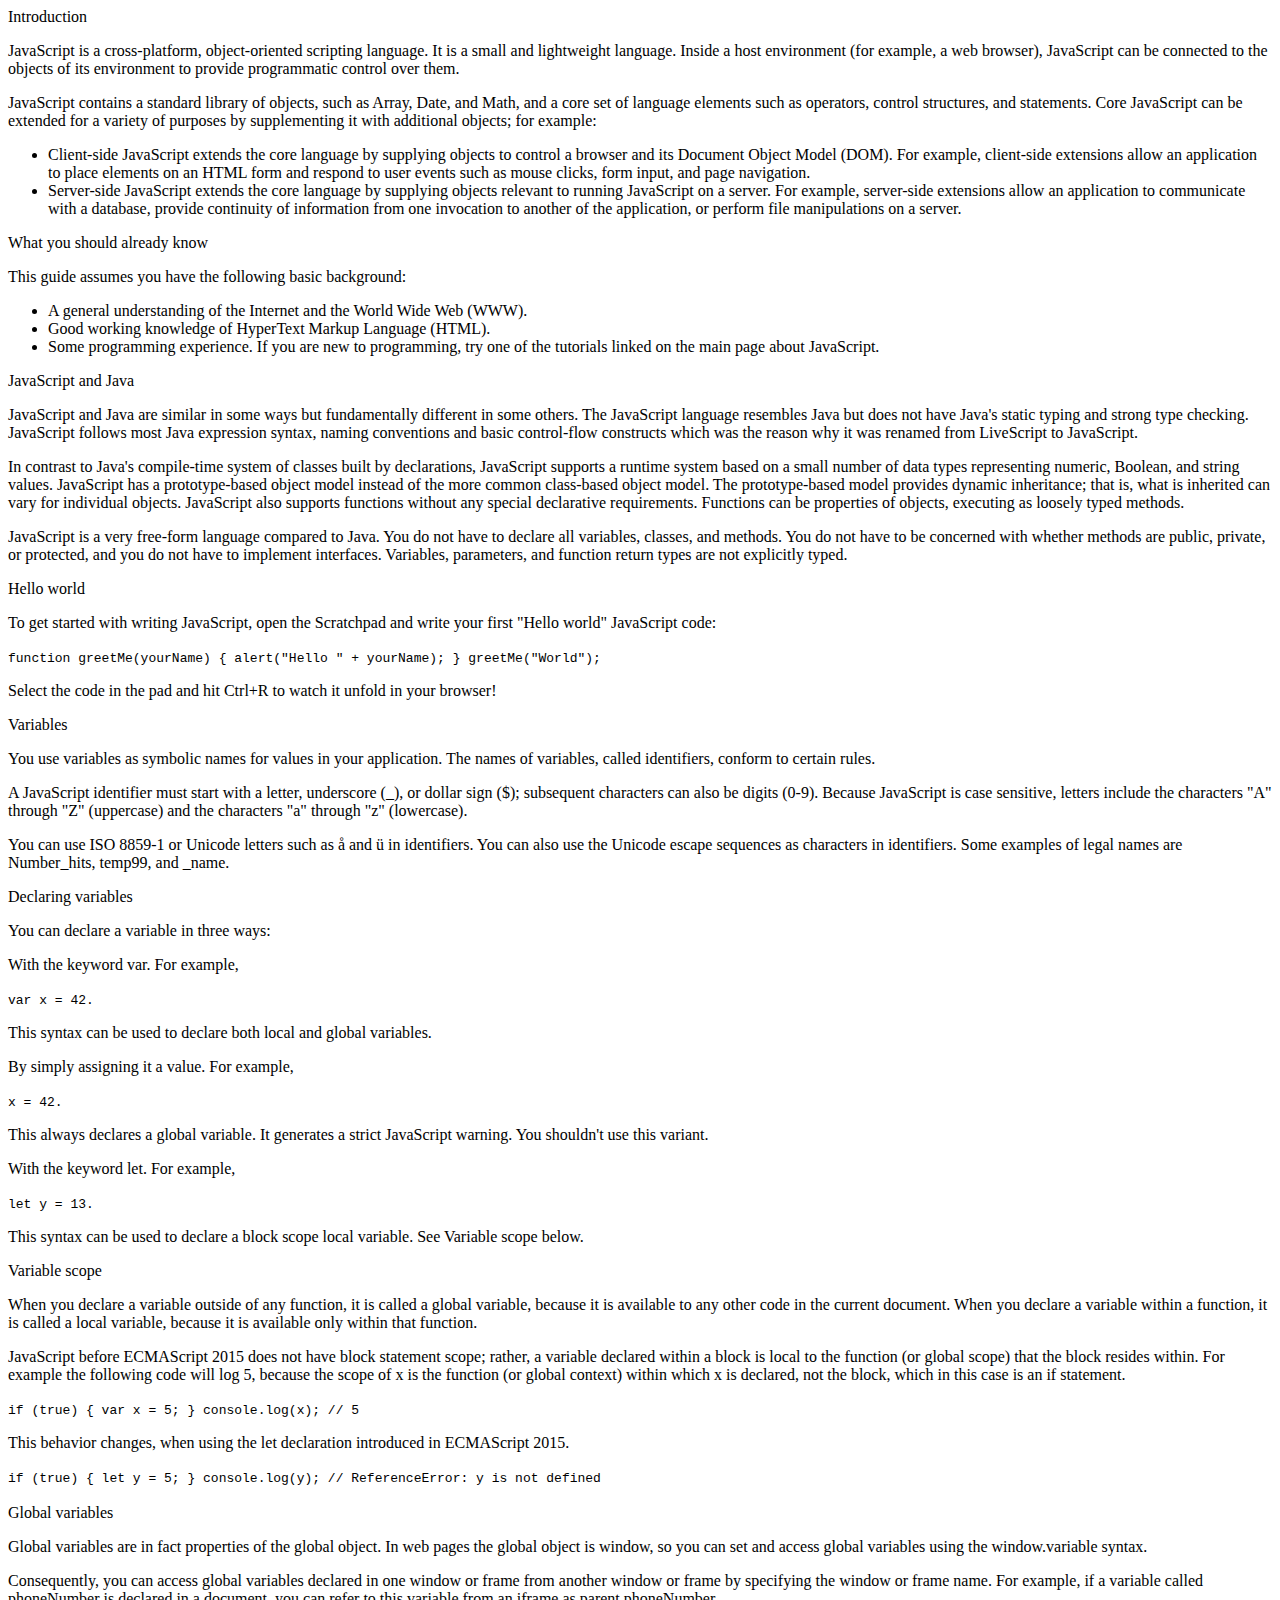
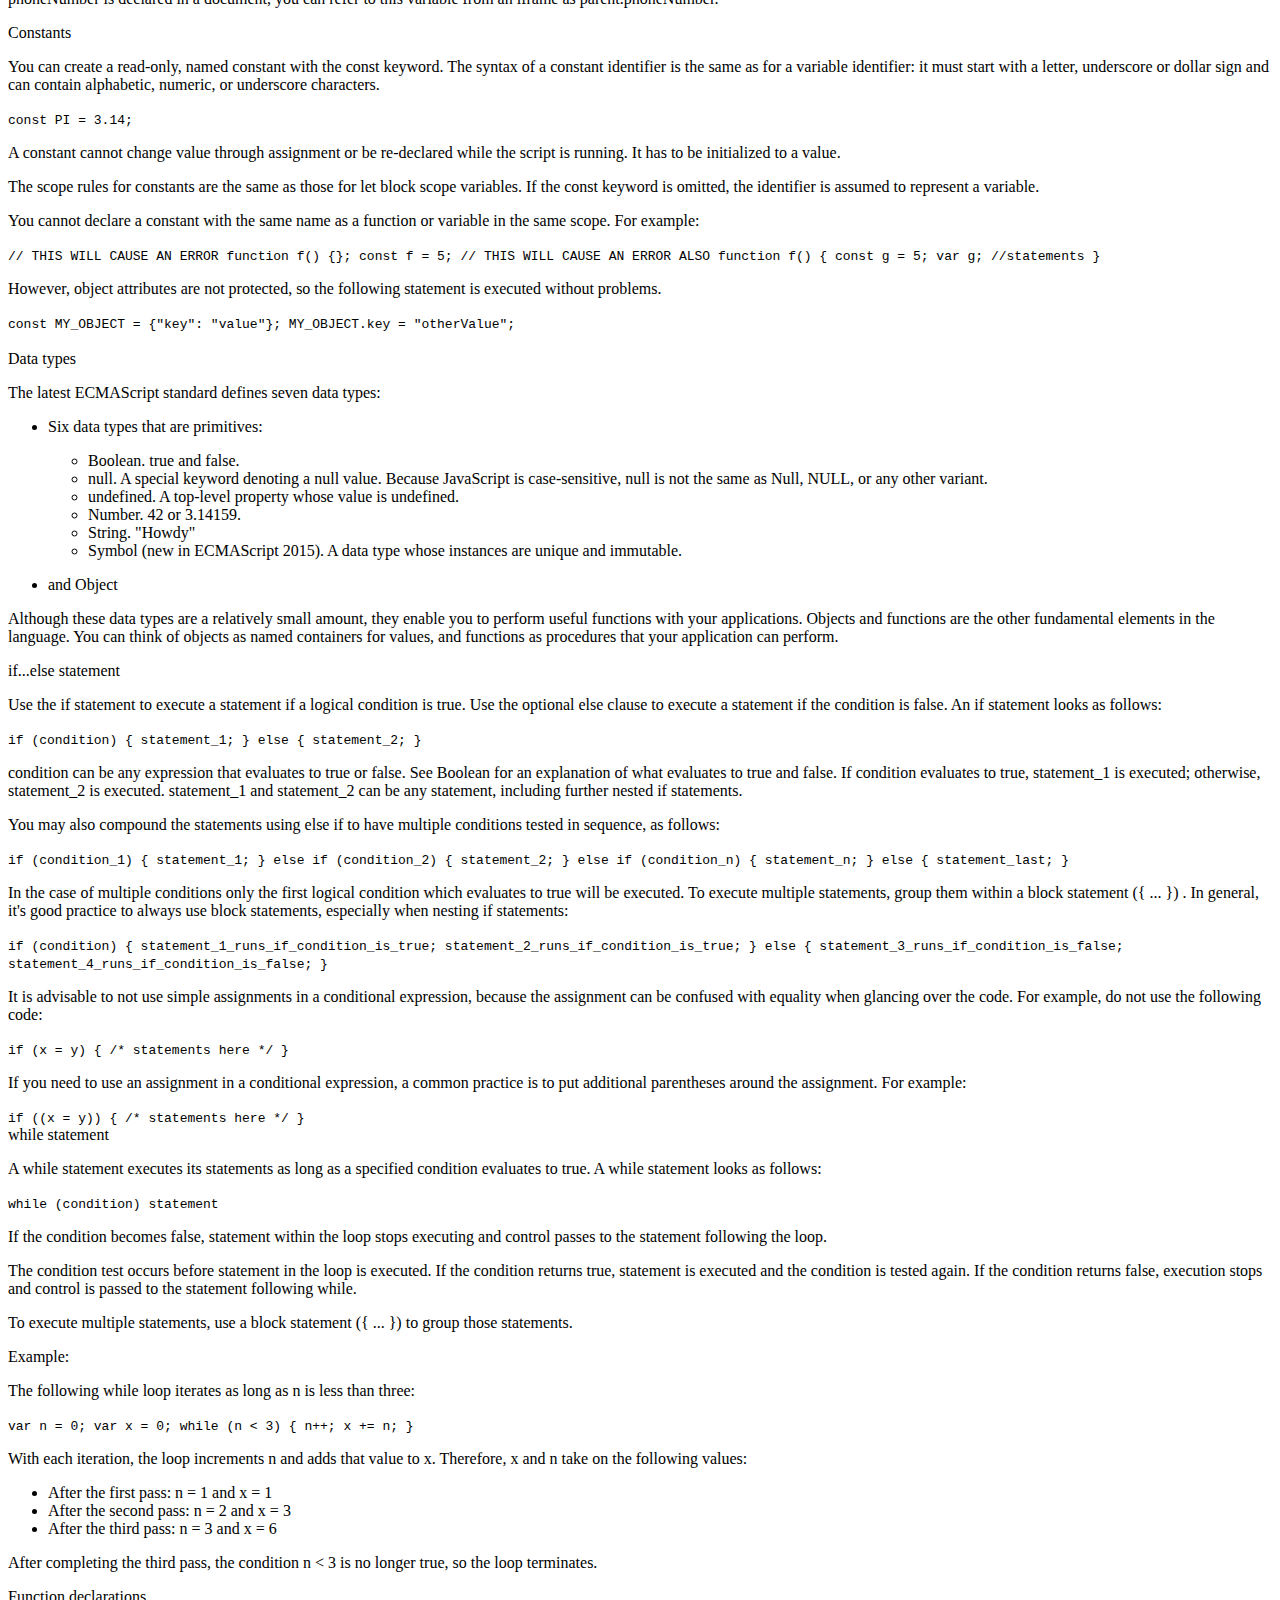
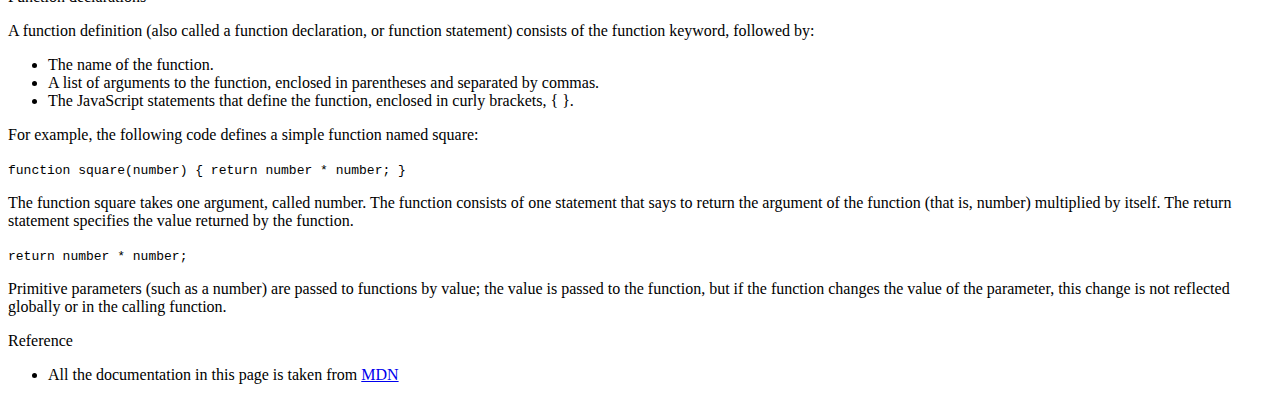
==== fcc-test-suite-template-master/index.html @ 1379ee5d "Added text to main element" ====
<!DOCTYPE html>
<html lang="en">

<head>
  <meta charset="UTF-8" />
  <title>Fork Me! FCC: Test Suite Template</title>
  <link rel="stylesheet" href="css/style.css" />
</head>

<body>
  <!-- Hello World, we are software developers! -->
  <main id="main-doc">
    <section class="main-section" id="Introduction">
      <header>
        Introduction
      </header>
      <article>
        <p>JavaScript is a cross-platform, object-oriented scripting language. It is a small and lightweight
          language. Inside a host environment (for example, a web browser), JavaScript can be connected to the objects
          of its environment to provide programmatic control over them. </p>
        <p>
          JavaScript contains a standard library of objects, such as Array, Date, and Math, and a core set of language
          elements such as operators, control structures, and statements. Core JavaScript can be extended for a variety
          of purposes by supplementing it with additional objects; for example:
        </p>

        <ul>
          <li>Client-side JavaScript extends the core language by supplying objects to control a browser and its
            Document Object Model (DOM). For example, client-side extensions allow an application to place elements on
            an HTML form and respond to user events such as mouse clicks, form input, and page navigation.</li>
          <li>Server-side JavaScript extends the core language by supplying objects relevant to running JavaScript on
            a server. For example, server-side extensions allow an application to communicate with a database, provide
            continuity of information from one invocation to another of the application, or perform file manipulations
            on a server.</li>
        </ul>
      </article>
    </section>

    <section class="main-section" id="What_you_should_already_know">
      <header>
        What you should already know
      </header>
      <article>
        <p>
          This guide assumes you have the following basic background:
        </p>
        <ul>
          <li>
            A general understanding of the Internet and the World Wide Web (WWW).
          </li>
          <li>
            Good working knowledge of HyperText Markup Language (HTML).
          </li>
          <li>
            Some programming experience. If you are new to programming, try one of the tutorials linked on the main
            page about JavaScript.
          </li>
        </ul>
      </article>
    </section>

    <section class="main-section" id="JavaScript_and_Java">
      <header>
        JavaScript and Java
      </header>
      <article>
        <p>
          JavaScript and Java are similar in some ways but fundamentally different in some others. The JavaScript
          language resembles Java but does not have Java's static typing and strong type checking. JavaScript follows
          most Java expression syntax, naming conventions and basic control-flow constructs which was the reason why it
          was renamed from LiveScript to JavaScript.
        </p>
        <p>
          In contrast to Java's compile-time system of classes built by declarations, JavaScript supports a runtime
          system based on a small number of data types representing numeric, Boolean, and string values. JavaScript has
          a prototype-based object model instead of the more common class-based object model. The prototype-based model
          provides dynamic inheritance; that is, what is inherited can vary for individual objects. JavaScript also
          supports functions without any special declarative requirements. Functions can be properties of objects,
          executing as loosely typed methods.
        </p>
        <p>
          JavaScript is a very free-form language compared to Java. You do not have to declare all variables, classes,
          and
          methods. You do not have to be concerned with whether methods are public, private, or protected, and you do
          not
          have to implement interfaces. Variables, parameters, and function return types are not explicitly typed.
        </p>
      </article>
    </section>

    <section class="main-section" id="Hello_world">
      <header>
        Hello world
      </header>
      <article>
        <p>To get started with writing JavaScript, open the Scratchpad and write your first "Hello world" JavaScript
          code:
        </p>
        <code> function greetMe(yourName) { alert("Hello " + yourName); }
          greetMe("World");
        </code>
        <p>
          Select the code in the pad and hit Ctrl+R to watch it unfold in your browser!
        </p>
      </article>
    </section>

    <section class="main-section" id="Variables">
      <header>
        Variables
      </header>
      <article>
        <p>You use variables as symbolic names for values in your application. The names of variables, called
          identifiers, conform to certain rules.
        </p>
        <p>
          A JavaScript identifier must start with a letter, underscore (_), or dollar sign ($); subsequent characters
          can also be digits (0-9). Because JavaScript is case sensitive, letters include the characters "A" through "Z"
          (uppercase) and the characters "a" through "z" (lowercase).
        </p>
        <p>
          You can use ISO 8859-1 or Unicode letters such as å and ü in identifiers. You can also use the Unicode escape
          sequences as characters in identifiers. Some examples of legal names are Number_hits, temp99, and _name.
        </p>
      </article>
    </section>
    <section class="main-section" id="Declaring_variables">
      <header>
        Declaring variables
      </header>
      <article>
        <p>
          You can declare a variable in three ways:
        </p>
        <p>
          With the keyword var. For example,
        </p>
        <code> var x = 42.</code>
        <p>
          This syntax can be used to declare both local and global variables.
        </p>
        <p>
          By simply assigning it a value. For example,
        </p>
        <code> x = 42. </code>
        <p>
          This always declares a global variable. It generates a strict JavaScript warning. You shouldn't use this
          variant.
        </p>

        <p> With the keyword let. For example, </p>
        <code> let y = 13.</code>
        <p>
          This syntax can be used to declare a block scope local variable. See Variable scope below.
        </p>
      </article>
    </section>

    <section class="main-section" id="Variable_scope">
      <header>Variable scope</header>
      <article>
        <p>
          When you declare a variable outside of any function, it is called a global variable, because it is available
          to any other code in the current document. When you declare a variable within a function, it is called a local
          variable, because it is available only within that function.
        </p>
        <p>
          JavaScript before ECMAScript 2015 does not have block statement scope; rather, a variable declared within a
          block is local to the function (or global scope) that the block resides within. For example the following code
          will log 5, because the scope of x is the function (or global context) within which x is declared, not the
          block, which in this case is an if statement.
        </p>

        <code> if (true) { var x = 5; } console.log(x); // 5</code>
        <p>
          This behavior changes, when using the let declaration introduced in ECMAScript 2015.
        </p>
        <code>
          if (true) { let y = 5; } console.log(y); // ReferenceError: y is not defined
        </code>
      </article>
    </section><br>

    <section class="main-section" id="Global_variables">
      <header>Global variables</header>
      <article>
        <p>Global variables are in fact properties of the global object. In web pages the global object is window, so
          you can set and access global variables using the window.variable syntax.
        </p>
        <p>Consequently, you can access global variables declared in one window or frame from another window or frame by
          specifying the window or frame name. For example, if a variable called phoneNumber is declared in a document,
          you can refer to this variable from an iframe as parent.phoneNumber.
        </p>
      </article>
    </section>

    <section class="main-section" id="Constants">
      <header>Constants</header>
      <article>
        <p>You can create a read-only, named constant with the const keyword. The syntax of a constant identifier is the
          same as for a variable identifier: it must start with a letter, underscore or dollar sign and can contain
          alphabetic, numeric, or underscore characters.
        </p>
        <code>
          const PI = 3.14;
        </code>
        <p>A constant cannot change value through assignment or be re-declared while the script is running. It has to be
          initialized to a value.
        </p>
        <p>The scope rules for constants are the same as those for let block scope variables. If the const keyword is
          omitted, the identifier is assumed to represent a variable.
        </p>
        <p>
          You cannot declare a constant with the same name as a function or variable in the same scope. For example:
        </p>
        <code>
          // THIS WILL CAUSE AN ERROR function f() {}; const f = 5; // THIS
          WILL CAUSE AN ERROR ALSO function f() { const g = 5; var g;
          //statements }
        </code>
        <p>
          However, object attributes are not protected, so the following statement is executed without problems.
        </p>
        <code>const MY_OBJECT = {"key": "value"}; MY_OBJECT.key =
          "otherValue";
        </code>
      </article>
    </section><br>

    <section class="main-section" id="Data_types">
      <header>Data types</header>
      <article>
        <p>The latest ECMAScript standard defines seven data types:</p>
        <ul>
          <li>
            <p>Six data types that are primitives:</p>
            <ul>
              <p>
                <li>Boolean. true and false.</li>
                <li>null. A special keyword denoting a null value. Because JavaScript is case-sensitive, null is not the
                  same as Null, NULL, or any other variant.
                </li>
                <li>undefined. A top-level property whose value is undefined.</li>
                <li>Number. 42 or 3.14159.</li>
                <li>String. "Howdy"</li>
                <li>Symbol (new in ECMAScript 2015). A data type whose instances are unique and immutable.</li>
              </p>
            </ul>
          </li>
          <li>and Object</li>
        </ul>
        <p>Although these data types are a relatively small amount, they enable you to perform useful functions with
          your applications. Objects and functions are the other fundamental elements in the language. You can think of
          objects as named containers for values, and functions as procedures that your application can perform.
        </p>
      </article>
    </section>

    <section class="main-section" id="if...else_statement">
      <header>if...else statement</header>
      <article>
        <p> Use the if statement to execute a statement if a logical condition is true. Use the optional else clause to
          execute a statement if the condition is false. An if statement looks as follows:
        </p>
        <code>
          if (condition) { statement_1; } else { statement_2; }
        </code>
        <p>condition can be any expression that evaluates to true or false. See Boolean for an explanation of what
          evaluates to true and false. If condition evaluates to true, statement_1 is executed; otherwise, statement_2
          is executed. statement_1 and statement_2 can be any statement, including further nested if statements.
        </p>
        <p>You may also compound the statements using else if to have multiple conditions tested in sequence, as
          follows:
        </p>
        <code>
          if (condition_1) { statement_1; } else if (condition_2) {
          statement_2; } else if (condition_n) { statement_n; } else {
          statement_last; }
        </code>
        <p>In the case of multiple conditions only the first logical condition which evaluates to true will be executed.
          To execute multiple statements, group them within a block statement ({ ... }) . In general, it's good practice
          to always use block statements, especially when nesting if statements:
        </p>
        <code>
          if (condition) { statement_1_runs_if_condition_is_true;
          statement_2_runs_if_condition_is_true; } else {
          statement_3_runs_if_condition_is_false;
          statement_4_runs_if_condition_is_false; }
        </code>
        <p>It is advisable to not use simple assignments in a conditional expression, because the assignment can be
          confused with equality when glancing over the code. For example, do not use the following code:
        </p>
        <code>
          if (x = y) { /* statements here */ }
        </code>
        <p>If you need to use an assignment in a conditional expression, a common practice is to put additional
          parentheses around the assignment. For example:
        </p>
        <code>
          if ((x = y)) { /* statements here */ }
        </code>
      </article>
    </section>

    <section class="main-section" id="while_statement">
      <header>while statement</header>
      <article>
        <p>
          A while statement executes its statements as long as a specified condition evaluates to true. A while
          statement looks as follows:
        </p>
        <code>while (condition) statement</code>
        <p>
          If the condition becomes false, statement within the loop stops executing and control passes to the statement
          following the loop.
        </p>
        <p>
          The condition test occurs before statement in the loop is executed. If the condition returns true, statement
          is executed and the condition is tested again. If the condition returns false, execution stops and control is
          passed to the statement following while.
        </p>
        <p>
          To execute multiple statements, use a block statement ({ ... }) to group those statements.
        </p>
        <p>Example:</p>
        <p>The following while loop iterates as long as n is less than three:</p>
        <code>
          var n = 0; var x = 0; while (n &#60; 3) { n++; x += n; }
        </code>
        <p>
          With each iteration, the loop increments n and adds that value to x. Therefore, x and n take on the following
          values:
        </p>
        <ul>
          <li>After the first pass: n = 1 and x = 1</li>
          <li>After the second pass: n = 2 and x = 3</li>
          <li>After the third pass: n = 3 and x = 6</li>
        </ul>
        <p>
          After completing the third pass, the condition n &#60; 3 is no longer true, so the loop terminates.
        </p>
      </article>
    </section>

    <section class="main-section" id="Function_declarations">
      <header>Function declarations</header>
      <article>
        <p>
          A function definition (also called a function declaration, or function statement) consists of the function
          keyword, followed by:
        </p>
        <ul>
          <li>The name of the function.</li>
          <li> A list of arguments to the function, enclosed in parentheses and separated by commas.</li>
          <li>The JavaScript statements that define the function, enclosed in curly brackets, { }.</li>
        </ul>
        <p>For example, the following code defines a simple function named square:</p>
        <code>function square(number) { return number * number; }</code>
        <p>
          The function square takes one argument, called number. The function consists of one statement that says to
          return the argument of the function (that is, number) multiplied by itself. The return statement specifies the
          value returned by the function.
        </p>
        <code>return number * number;</code>
        <p>Primitive parameters (such as a number) are passed to functions by value; the value is passed to the
          function, but if the function changes the value of the parameter, this change is not reflected globally or in
          the calling function.
        </p>
      </article>
    </section>

    <section class="main-section" id="Reference">
      <header>Reference</header>
      <ul>
        <li>
          All the documentation in this page is taken from
          <a href="https://developer.mozilla.org/en-US/docs/Web/JavaScript/Guide" target="_blank">MDN</a>
        </li>
      </ul>
    </section>

  </main>
  <script src="https://cdn.freecodecamp.org/testable-projects-fcc/v1/bundle.js"></script>

  <!--

    Hello Camper!

    For now, the test suite only works in Chrome!
    Please read the README below in the JS Editor before beginning.
    Feel free to delete this message once you have read it.
    Good luck and Happy Coding!

    - The freeCodeCamp Team

    -->
  <script src="js/index.js"></script>
</body>

</html>
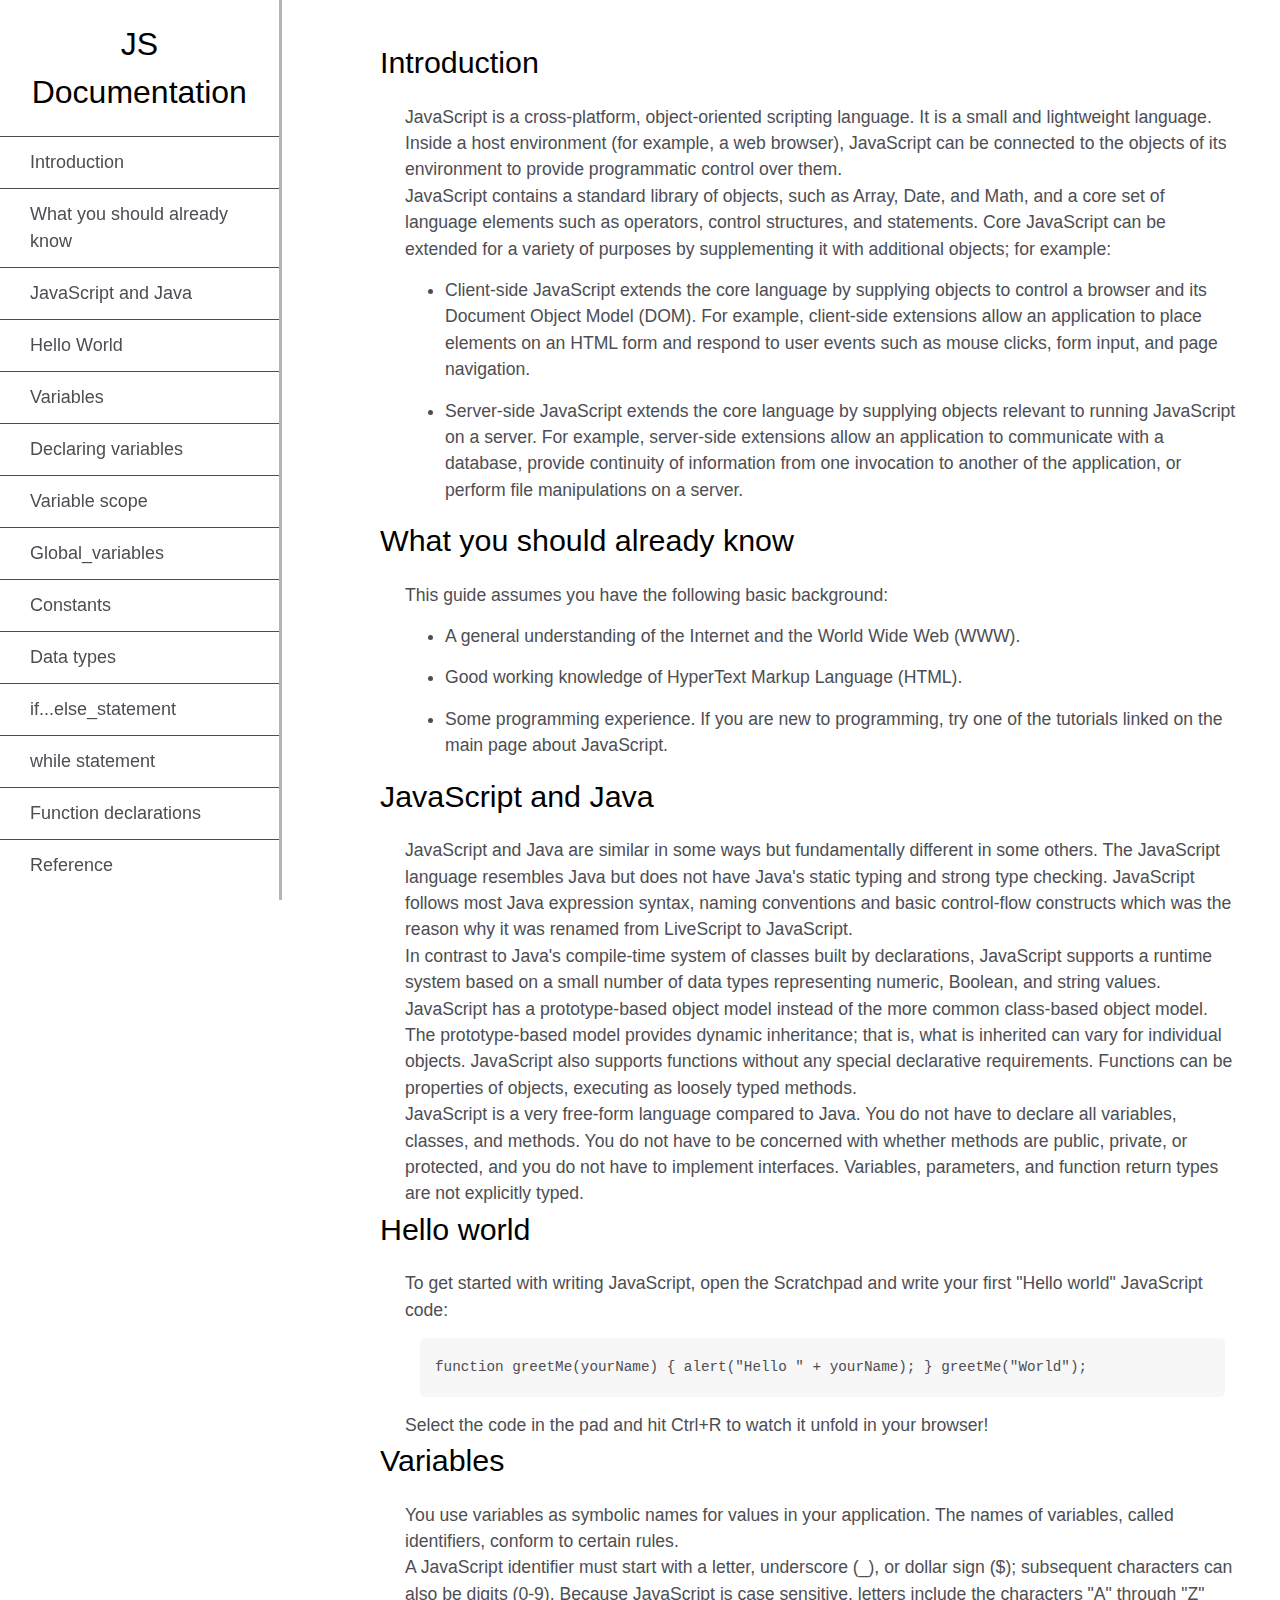
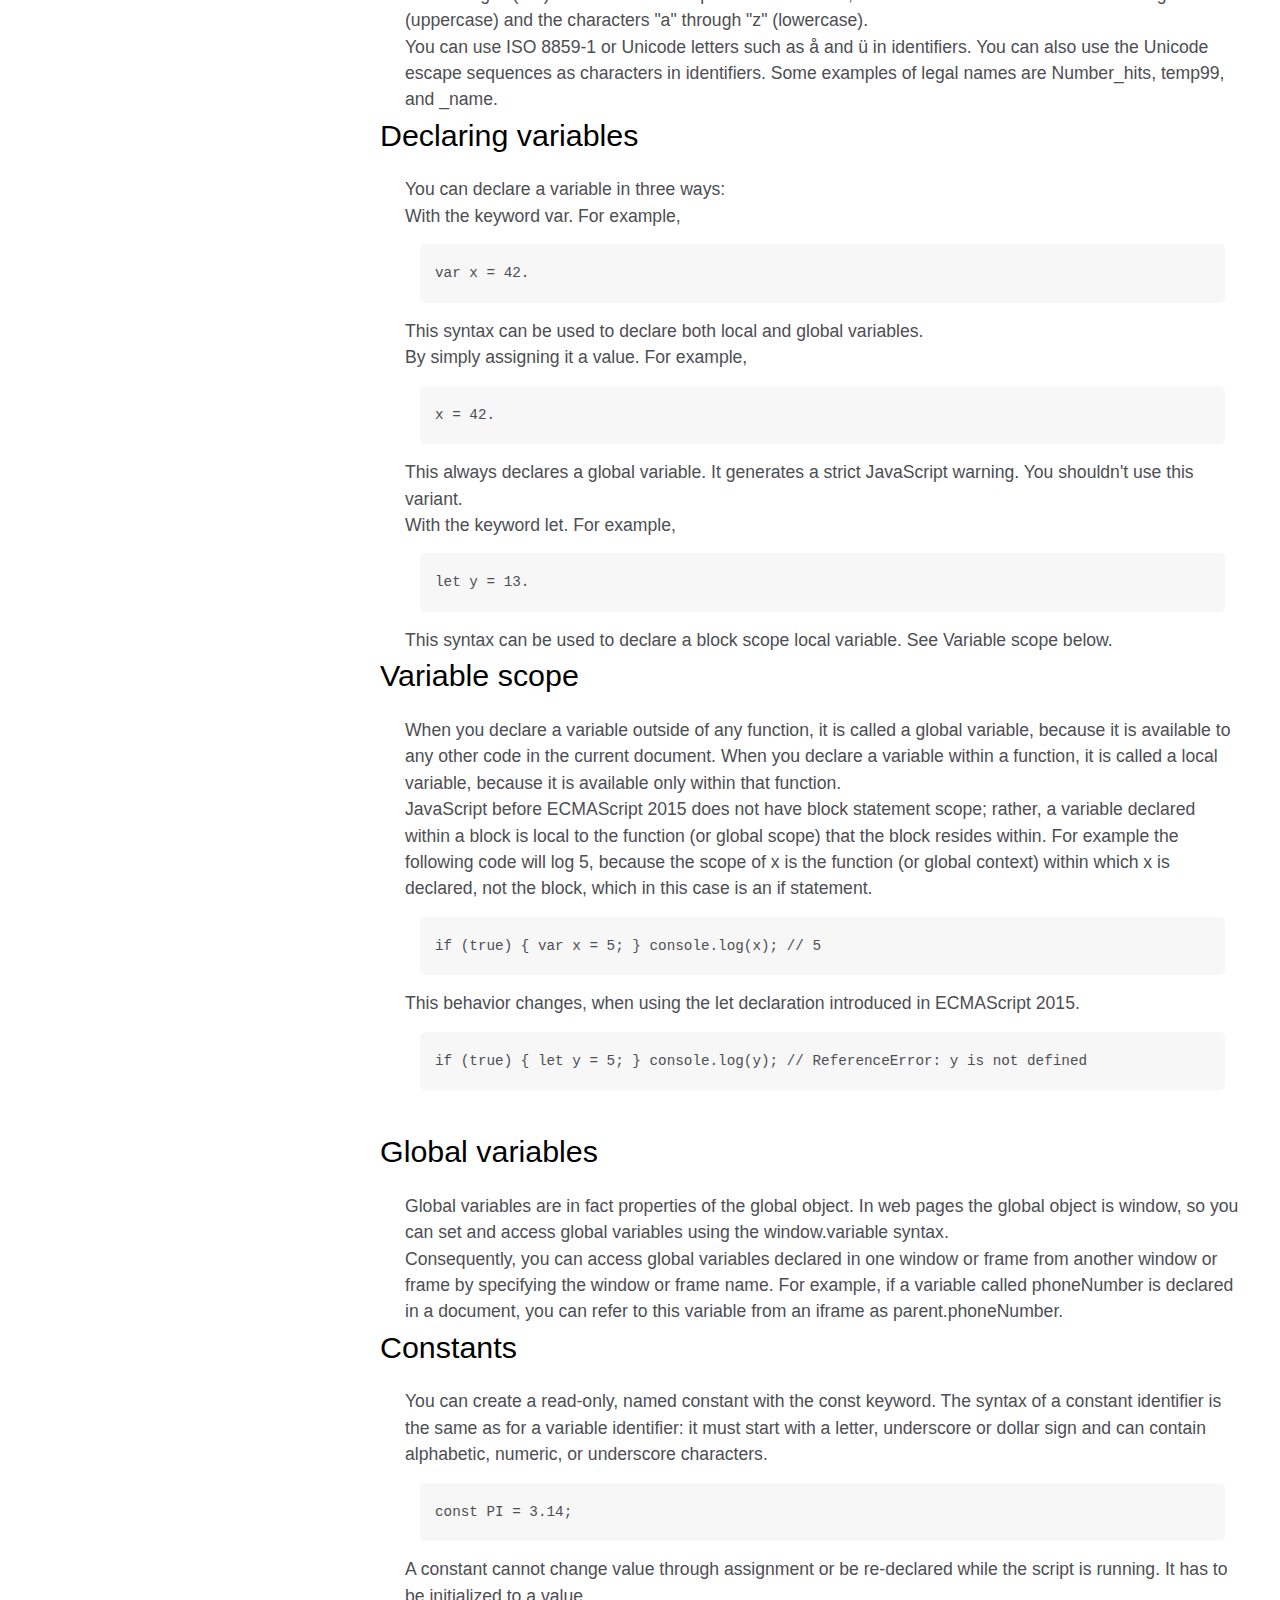
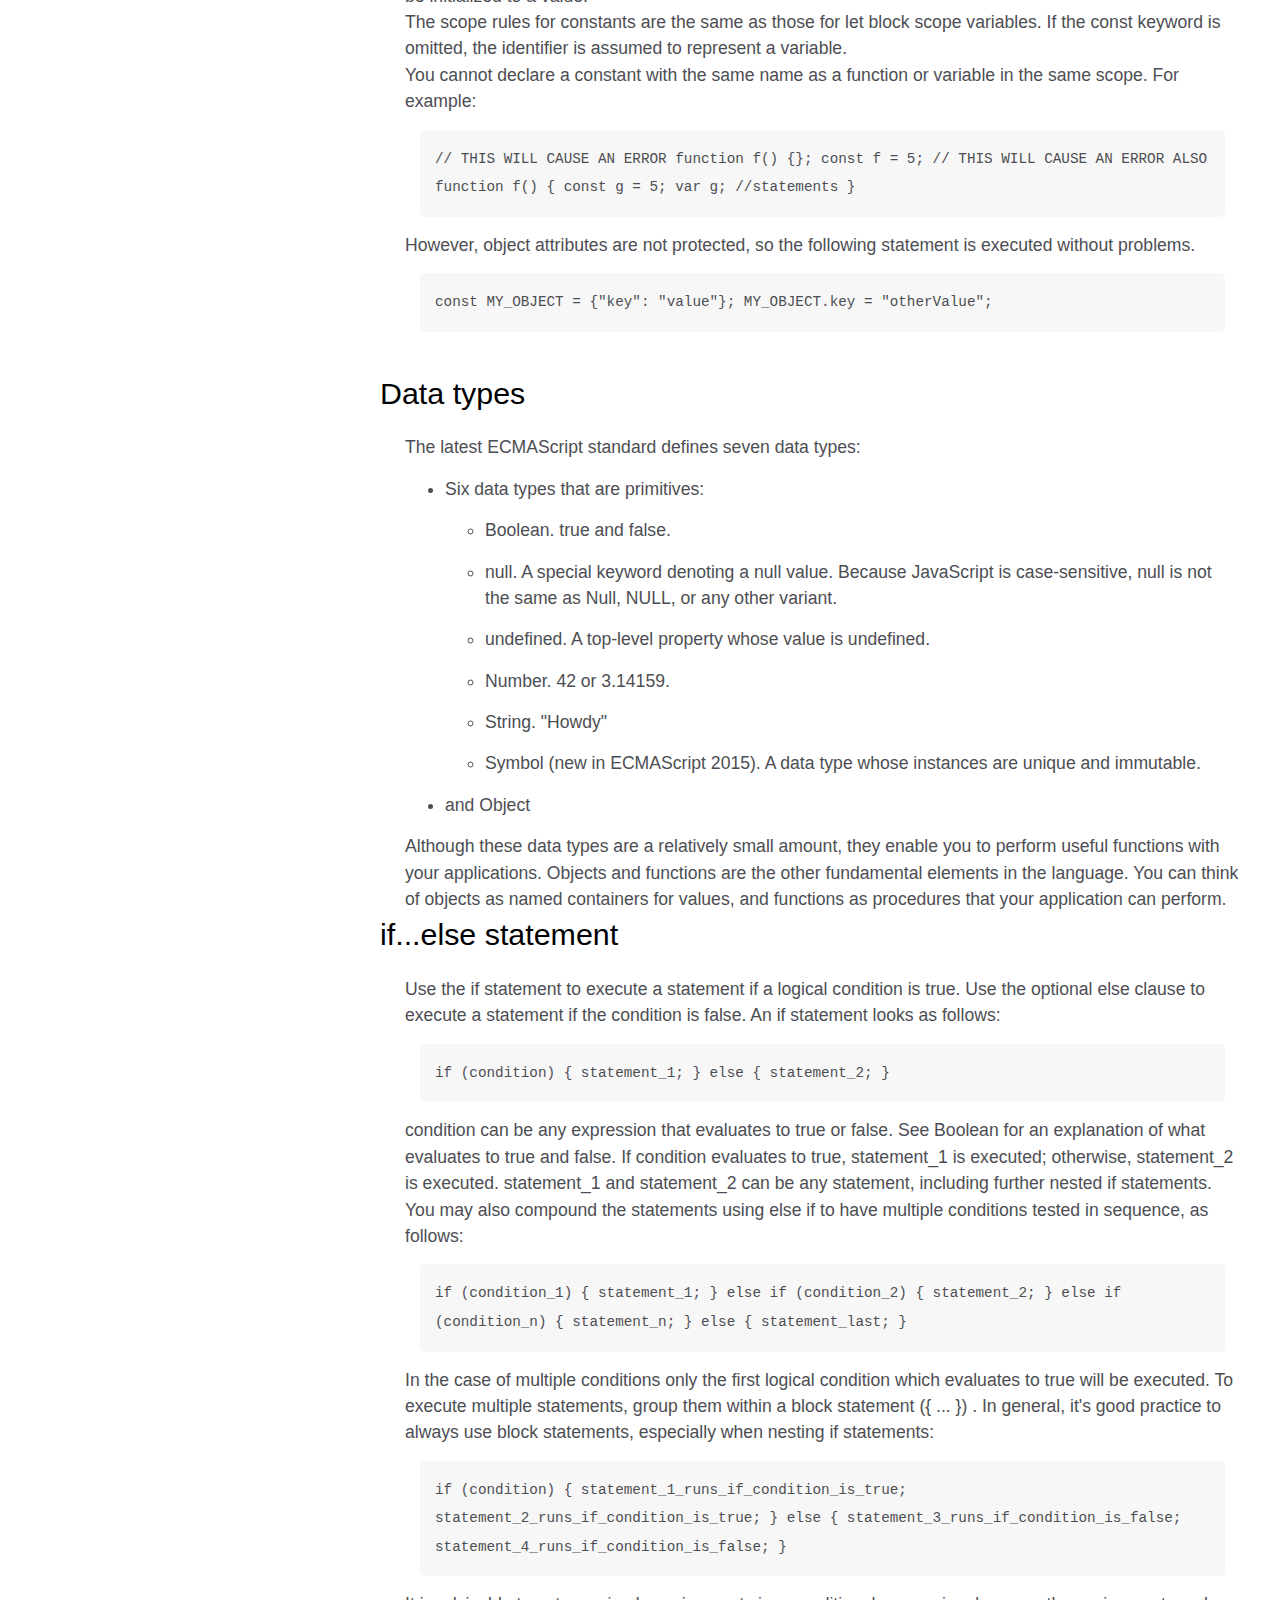
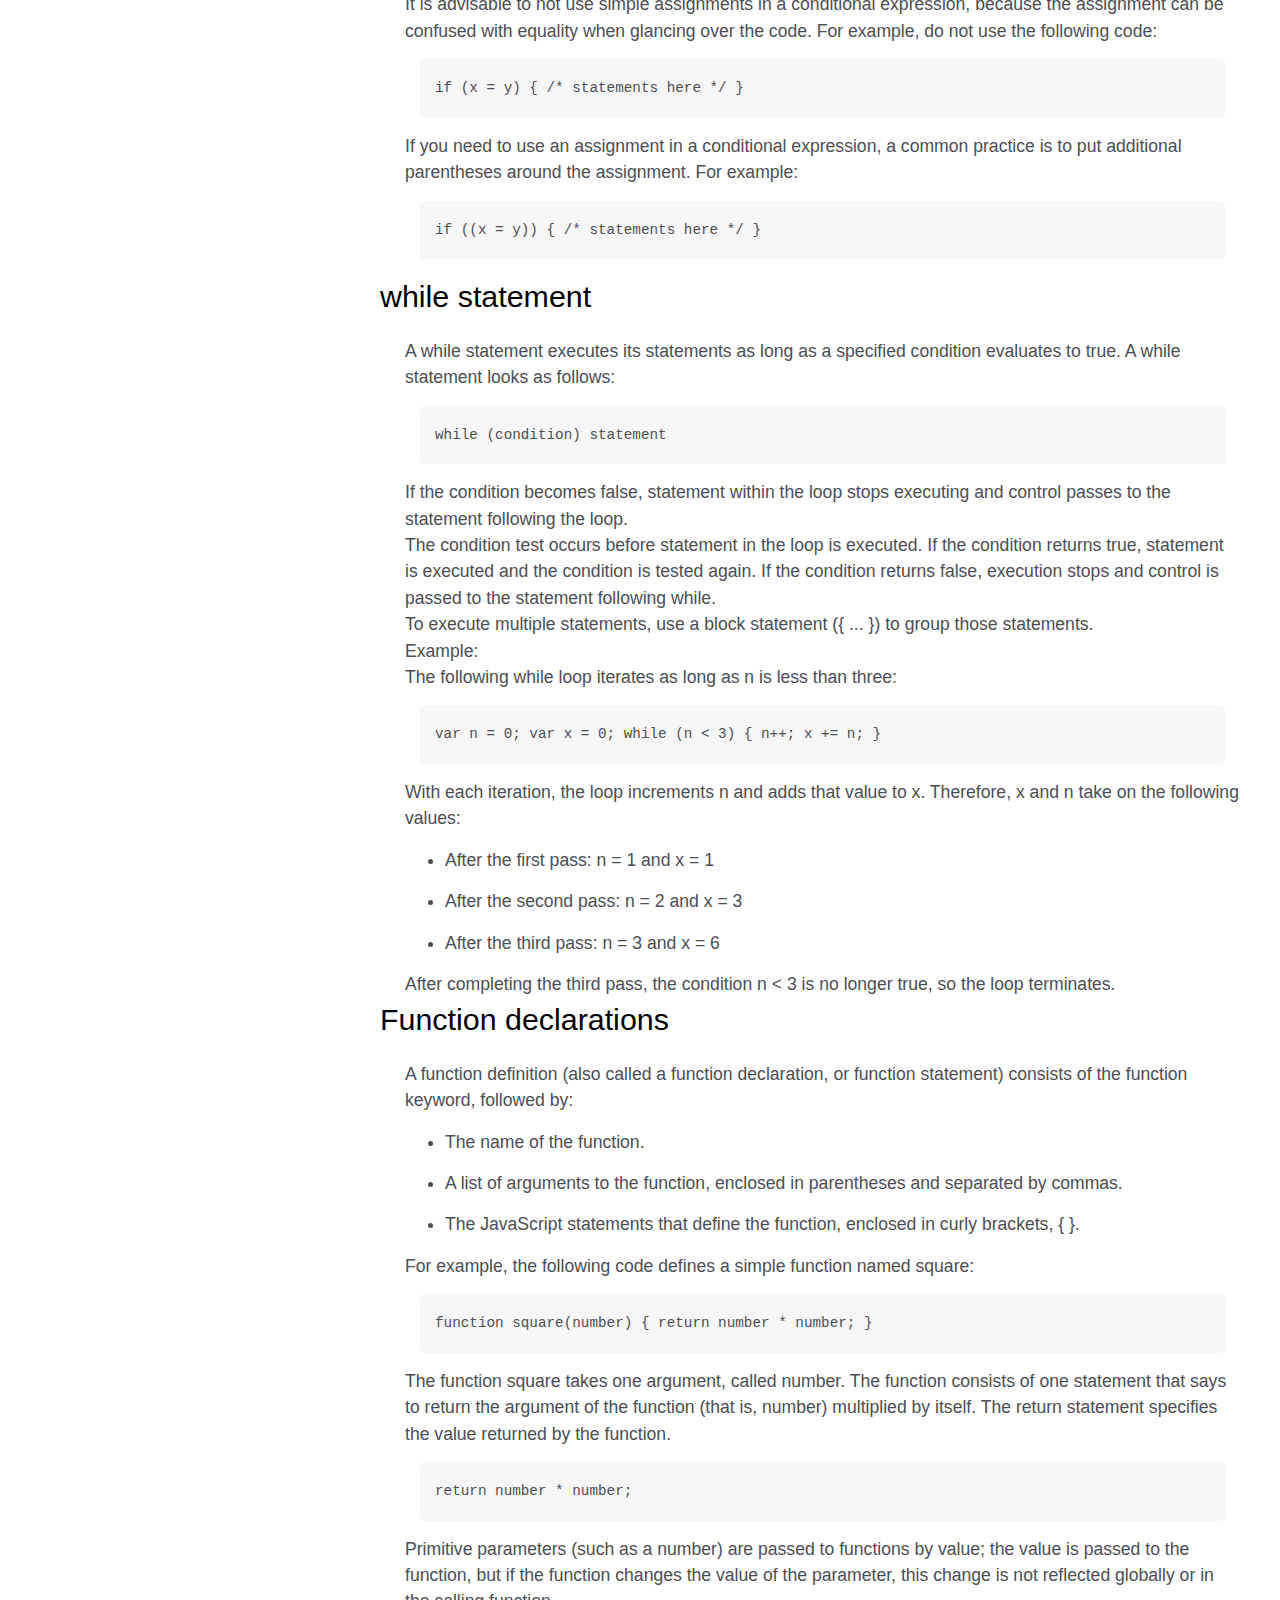
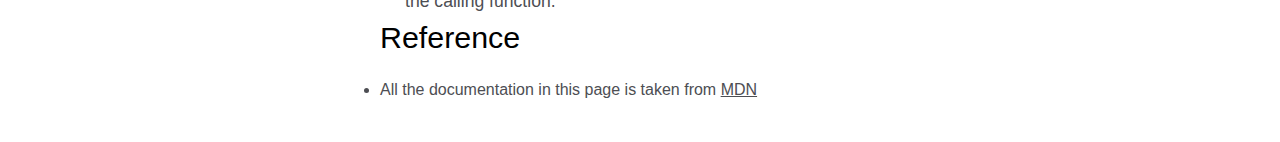
==== commit 9b50d485: "css and navbar added" ====
--- a/fcc-test-suite-template-master/index.html
+++ b/fcc-test-suite-template-master/index.html
@@ -1,388 +1,472 @@
 <!DOCTYPE html>
 <html lang="en">
-
-<head>
-  <meta charset="UTF-8" />
-  <title>Fork Me! FCC: Test Suite Template</title>
-  <link rel="stylesheet" href="css/style.css" />
-</head>
-
-<body>
-  <!-- Hello World, we are software developers! -->
-  <main id="main-doc">
-    <section class="main-section" id="Introduction">
-      <header>
-        Introduction
-      </header>
-      <article>
-        <p>JavaScript is a cross-platform, object-oriented scripting language. It is a small and lightweight
-          language. Inside a host environment (for example, a web browser), JavaScript can be connected to the objects
-          of its environment to provide programmatic control over them. </p>
-        <p>
-          JavaScript contains a standard library of objects, such as Array, Date, and Math, and a core set of language
-          elements such as operators, control structures, and statements. Core JavaScript can be extended for a variety
-          of purposes by supplementing it with additional objects; for example:
-        </p>
-
-        <ul>
-          <li>Client-side JavaScript extends the core language by supplying objects to control a browser and its
-            Document Object Model (DOM). For example, client-side extensions allow an application to place elements on
-            an HTML form and respond to user events such as mouse clicks, form input, and page navigation.</li>
-          <li>Server-side JavaScript extends the core language by supplying objects relevant to running JavaScript on
-            a server. For example, server-side extensions allow an application to communicate with a database, provide
-            continuity of information from one invocation to another of the application, or perform file manipulations
-            on a server.</li>
-        </ul>
-      </article>
-    </section>
-
-    <section class="main-section" id="What_you_should_already_know">
-      <header>
-        What you should already know
-      </header>
-      <article>
-        <p>
-          This guide assumes you have the following basic background:
-        </p>
+  <head>
+    <meta charset="UTF-8" />
+    <title>Fork Me! FCC: Test Suite Template</title>
+    <link rel="stylesheet" href="css/style.css" />
+  </head>
+
+  <body>
+    <!-- Hello World, we are software developers! -->
+    <nav id="navbar">
+      <header>JS Documentation</header>
+      <a class="nav-link" href="#Introduction">Introduction</a>
+      <a class="nav-link" href="#What_you_should_already_know"
+        >What you should already know</a
+      >
+      <a class="nav-link" href="#JavaScript_and_Java">JavaScript and Java</a>
+      <a class="nav-link" href="#Hello_World">Hello World</a>
+      <a class="nav-link" href="#Variables">Variables</a>
+      <a class="nav-link" href="#Declaring_variables">Declaring variables</a>
+      <a class="nav-link" href="#Variable_scope">Variable scope</a>
+      <a class="nav-link" href="#Global_variables">Global_variables</a>
+      <a class="nav-link" href="#Constants">Constants</a>
+      <a class="nav-link" href="#Data_types">Data types</a>
+      <a class="nav-link" href="#if...else_statement">if...else_statement</a>
+      <a class="nav-link" href="#while_statement">while statement</a>
+      <a class="nav-link" href="#Function_declarations"
+        >Function declarations</a
+      >
+      <a class="nav-link" href="#Reference">Reference</a>
+    </nav>
+    <main id="main-doc">
+      <section class="main-section" id="Introduction">
+        <header>Introduction</header>
+        <article>
+          <p>
+            JavaScript is a cross-platform, object-oriented scripting language.
+            It is a small and lightweight language. Inside a host environment
+            (for example, a web browser), JavaScript can be connected to the
+            objects of its environment to provide programmatic control over
+            them.
+          </p>
+          <p>
+            JavaScript contains a standard library of objects, such as Array,
+            Date, and Math, and a core set of language elements such as
+            operators, control structures, and statements. Core JavaScript can
+            be extended for a variety of purposes by supplementing it with
+            additional objects; for example:
+          </p>
+
+          <ul>
+            <li>
+              Client-side JavaScript extends the core language by supplying
+              objects to control a browser and its Document Object Model (DOM).
+              For example, client-side extensions allow an application to place
+              elements on an HTML form and respond to user events such as mouse
+              clicks, form input, and page navigation.
+            </li>
+            <li>
+              Server-side JavaScript extends the core language by supplying
+              objects relevant to running JavaScript on a server. For example,
+              server-side extensions allow an application to communicate with a
+              database, provide continuity of information from one invocation to
+              another of the application, or perform file manipulations on a
+              server.
+            </li>
+          </ul>
+        </article>
+      </section>
+
+      <section class="main-section" id="What_you_should_already_know">
+        <header>What you should already know</header>
+        <article>
+          <p>This guide assumes you have the following basic background:</p>
+          <ul>
+            <li>
+              A general understanding of the Internet and the World Wide Web
+              (WWW).
+            </li>
+            <li>Good working knowledge of HyperText Markup Language (HTML).</li>
+            <li>
+              Some programming experience. If you are new to programming, try
+              one of the tutorials linked on the main page about JavaScript.
+            </li>
+          </ul>
+        </article>
+      </section>
+
+      <section class="main-section" id="JavaScript_and_Java">
+        <header>JavaScript and Java</header>
+        <article>
+          <p>
+            JavaScript and Java are similar in some ways but fundamentally
+            different in some others. The JavaScript language resembles Java but
+            does not have Java's static typing and strong type checking.
+            JavaScript follows most Java expression syntax, naming conventions
+            and basic control-flow constructs which was the reason why it was
+            renamed from LiveScript to JavaScript.
+          </p>
+          <p>
+            In contrast to Java's compile-time system of classes built by
+            declarations, JavaScript supports a runtime system based on a small
+            number of data types representing numeric, Boolean, and string
+            values. JavaScript has a prototype-based object model instead of the
+            more common class-based object model. The prototype-based model
+            provides dynamic inheritance; that is, what is inherited can vary
+            for individual objects. JavaScript also supports functions without
+            any special declarative requirements. Functions can be properties of
+            objects, executing as loosely typed methods.
+          </p>
+          <p>
+            JavaScript is a very free-form language compared to Java. You do not
+            have to declare all variables, classes, and methods. You do not have
+            to be concerned with whether methods are public, private, or
+            protected, and you do not have to implement interfaces. Variables,
+            parameters, and function return types are not explicitly typed.
+          </p>
+        </article>
+      </section>
+
+      <section class="main-section" id="Hello_World">
+        <header>Hello world</header>
+        <article>
+          <p>
+            To get started with writing JavaScript, open the Scratchpad and
+            write your first "Hello world" JavaScript code:
+          </p>
+          <code>
+            function greetMe(yourName) { alert("Hello " + yourName); }
+            greetMe("World");
+          </code>
+          <p>
+            Select the code in the pad and hit Ctrl+R to watch it unfold in your
+            browser!
+          </p>
+        </article>
+      </section>
+
+      <section class="main-section" id="Variables">
+        <header>Variables</header>
+        <article>
+          <p>
+            You use variables as symbolic names for values in your application.
+            The names of variables, called identifiers, conform to certain
+            rules.
+          </p>
+          <p>
+            A JavaScript identifier must start with a letter, underscore (_), or
+            dollar sign ($); subsequent characters can also be digits (0-9).
+            Because JavaScript is case sensitive, letters include the characters
+            "A" through "Z" (uppercase) and the characters "a" through "z"
+            (lowercase).
+          </p>
+          <p>
+            You can use ISO 8859-1 or Unicode letters such as å and ü in
+            identifiers. You can also use the Unicode escape sequences as
+            characters in identifiers. Some examples of legal names are
+            Number_hits, temp99, and _name.
+          </p>
+        </article>
+      </section>
+      <section class="main-section" id="Declaring_variables">
+        <header>Declaring variables</header>
+        <article>
+          <p>You can declare a variable in three ways:</p>
+          <p>With the keyword var. For example,</p>
+          <code> var x = 42.</code>
+          <p>
+            This syntax can be used to declare both local and global variables.
+          </p>
+          <p>By simply assigning it a value. For example,</p>
+          <code> x = 42. </code>
+          <p>
+            This always declares a global variable. It generates a strict
+            JavaScript warning. You shouldn't use this variant.
+          </p>
+
+          <p>With the keyword let. For example,</p>
+          <code> let y = 13.</code>
+          <p>
+            This syntax can be used to declare a block scope local variable. See
+            Variable scope below.
+          </p>
+        </article>
+      </section>
+
+      <section class="main-section" id="Variable_scope">
+        <header>Variable scope</header>
+        <article>
+          <p>
+            When you declare a variable outside of any function, it is called a
+            global variable, because it is available to any other code in the
+            current document. When you declare a variable within a function, it
+            is called a local variable, because it is available only within that
+            function.
+          </p>
+          <p>
+            JavaScript before ECMAScript 2015 does not have block statement
+            scope; rather, a variable declared within a block is local to the
+            function (or global scope) that the block resides within. For
+            example the following code will log 5, because the scope of x is the
+            function (or global context) within which x is declared, not the
+            block, which in this case is an if statement.
+          </p>
+
+          <code> if (true) { var x = 5; } console.log(x); // 5</code>
+          <p>
+            This behavior changes, when using the let declaration introduced in
+            ECMAScript 2015.
+          </p>
+          <code>
+            if (true) { let y = 5; } console.log(y); // ReferenceError: y is not
+            defined
+          </code>
+        </article>
+      </section>
+      <br />
+
+      <section class="main-section" id="Global_variables">
+        <header>Global variables</header>
+        <article>
+          <p>
+            Global variables are in fact properties of the global object. In web
+            pages the global object is window, so you can set and access global
+            variables using the window.variable syntax.
+          </p>
+          <p>
+            Consequently, you can access global variables declared in one window
+            or frame from another window or frame by specifying the window or
+            frame name. For example, if a variable called phoneNumber is
+            declared in a document, you can refer to this variable from an
+            iframe as parent.phoneNumber.
+          </p>
+        </article>
+      </section>
+
+      <section class="main-section" id="Constants">
+        <header>Constants</header>
+        <article>
+          <p>
+            You can create a read-only, named constant with the const keyword.
+            The syntax of a constant identifier is the same as for a variable
+            identifier: it must start with a letter, underscore or dollar sign
+            and can contain alphabetic, numeric, or underscore characters.
+          </p>
+          <code> const PI = 3.14; </code>
+          <p>
+            A constant cannot change value through assignment or be re-declared
+            while the script is running. It has to be initialized to a value.
+          </p>
+          <p>
+            The scope rules for constants are the same as those for let block
+            scope variables. If the const keyword is omitted, the identifier is
+            assumed to represent a variable.
+          </p>
+          <p>
+            You cannot declare a constant with the same name as a function or
+            variable in the same scope. For example:
+          </p>
+          <code>
+            // THIS WILL CAUSE AN ERROR function f() {}; const f = 5; // THIS
+            WILL CAUSE AN ERROR ALSO function f() { const g = 5; var g;
+            //statements }
+          </code>
+          <p>
+            However, object attributes are not protected, so the following
+            statement is executed without problems.
+          </p>
+          <code
+            >const MY_OBJECT = {"key": "value"}; MY_OBJECT.key = "otherValue";
+          </code>
+        </article>
+      </section>
+      <br />
+
+      <section class="main-section" id="Data_types">
+        <header>Data types</header>
+        <article>
+          <p>The latest ECMAScript standard defines seven data types:</p>
+          <ul>
+            <li>
+              <p>Six data types that are primitives:</p>
+              <ul>
+                <p>
+                  <li>Boolean. true and false.</li>
+                  <li>
+                    null. A special keyword denoting a null value. Because
+                    JavaScript is case-sensitive, null is not the same as Null,
+                    NULL, or any other variant.
+                  </li>
+                  <li>
+                    undefined. A top-level property whose value is undefined.
+                  </li>
+                  <li>Number. 42 or 3.14159.</li>
+                  <li>String. "Howdy"</li>
+                  <li>
+                    Symbol (new in ECMAScript 2015). A data type whose instances
+                    are unique and immutable.
+                  </li>
+                </p>
+              </ul>
+            </li>
+            <li>and Object</li>
+          </ul>
+          <p>
+            Although these data types are a relatively small amount, they enable
+            you to perform useful functions with your applications. Objects and
+            functions are the other fundamental elements in the language. You
+            can think of objects as named containers for values, and functions
+            as procedures that your application can perform.
+          </p>
+        </article>
+      </section>
+
+      <section class="main-section" id="if...else_statement">
+        <header>if...else statement</header>
+        <article>
+          <p>
+            Use the if statement to execute a statement if a logical condition
+            is true. Use the optional else clause to execute a statement if the
+            condition is false. An if statement looks as follows:
+          </p>
+          <code> if (condition) { statement_1; } else { statement_2; } </code>
+          <p>
+            condition can be any expression that evaluates to true or false. See
+            Boolean for an explanation of what evaluates to true and false. If
+            condition evaluates to true, statement_1 is executed; otherwise,
+            statement_2 is executed. statement_1 and statement_2 can be any
+            statement, including further nested if statements.
+          </p>
+          <p>
+            You may also compound the statements using else if to have multiple
+            conditions tested in sequence, as follows:
+          </p>
+          <code>
+            if (condition_1) { statement_1; } else if (condition_2) {
+            statement_2; } else if (condition_n) { statement_n; } else {
+            statement_last; }
+          </code>
+          <p>
+            In the case of multiple conditions only the first logical condition
+            which evaluates to true will be executed. To execute multiple
+            statements, group them within a block statement ({ ... }) . In
+            general, it's good practice to always use block statements,
+            especially when nesting if statements:
+          </p>
+          <code>
+            if (condition) { statement_1_runs_if_condition_is_true;
+            statement_2_runs_if_condition_is_true; } else {
+            statement_3_runs_if_condition_is_false;
+            statement_4_runs_if_condition_is_false; }
+          </code>
+          <p>
+            It is advisable to not use simple assignments in a conditional
+            expression, because the assignment can be confused with equality
+            when glancing over the code. For example, do not use the following
+            code:
+          </p>
+          <code> if (x = y) { /* statements here */ } </code>
+          <p>
+            If you need to use an assignment in a conditional expression, a
+            common practice is to put additional parentheses around the
+            assignment. For example:
+          </p>
+          <code> if ((x = y)) { /* statements here */ } </code>
+        </article>
+      </section>
+
+      <section class="main-section" id="while_statement">
+        <header>while statement</header>
+        <article>
+          <p>
+            A while statement executes its statements as long as a specified
+            condition evaluates to true. A while statement looks as follows:
+          </p>
+          <code>while (condition) statement</code>
+          <p>
+            If the condition becomes false, statement within the loop stops
+            executing and control passes to the statement following the loop.
+          </p>
+          <p>
+            The condition test occurs before statement in the loop is executed.
+            If the condition returns true, statement is executed and the
+            condition is tested again. If the condition returns false, execution
+            stops and control is passed to the statement following while.
+          </p>
+          <p>
+            To execute multiple statements, use a block statement ({ ... }) to
+            group those statements.
+          </p>
+          <p>Example:</p>
+          <p>
+            The following while loop iterates as long as n is less than three:
+          </p>
+          <code>
+            var n = 0; var x = 0; while (n &#60; 3) { n++; x += n; }
+          </code>
+          <p>
+            With each iteration, the loop increments n and adds that value to x.
+            Therefore, x and n take on the following values:
+          </p>
+          <ul>
+            <li>After the first pass: n = 1 and x = 1</li>
+            <li>After the second pass: n = 2 and x = 3</li>
+            <li>After the third pass: n = 3 and x = 6</li>
+          </ul>
+          <p>
+            After completing the third pass, the condition n &#60; 3 is no
+            longer true, so the loop terminates.
+          </p>
+        </article>
+      </section>
+
+      <section class="main-section" id="Function_declarations">
+        <header>Function declarations</header>
+        <article>
+          <p>
+            A function definition (also called a function declaration, or
+            function statement) consists of the function keyword, followed by:
+          </p>
+          <ul>
+            <li>The name of the function.</li>
+            <li>
+              A list of arguments to the function, enclosed in parentheses and
+              separated by commas.
+            </li>
+            <li>
+              The JavaScript statements that define the function, enclosed in
+              curly brackets, { }.
+            </li>
+          </ul>
+          <p>
+            For example, the following code defines a simple function named
+            square:
+          </p>
+          <code>function square(number) { return number * number; }</code>
+          <p>
+            The function square takes one argument, called number. The function
+            consists of one statement that says to return the argument of the
+            function (that is, number) multiplied by itself. The return
+            statement specifies the value returned by the function.
+          </p>
+          <code>return number * number;</code>
+          <p>
+            Primitive parameters (such as a number) are passed to functions by
+            value; the value is passed to the function, but if the function
+            changes the value of the parameter, this change is not reflected
+            globally or in the calling function.
+          </p>
+        </article>
+      </section>
+
+      <section class="main-section" id="Reference">
+        <header>Reference</header>
         <ul>
           <li>
-            A general understanding of the Internet and the World Wide Web (WWW).
-          </li>
-          <li>
-            Good working knowledge of HyperText Markup Language (HTML).
-          </li>
-          <li>
-            Some programming experience. If you are new to programming, try one of the tutorials linked on the main
-            page about JavaScript.
+            All the documentation in this page is taken from
+            <a
+              href="https://developer.mozilla.org/en-US/docs/Web/JavaScript/Guide"
+              target="_blank"
+              >MDN</a
+            >
           </li>
         </ul>
-      </article>
-    </section>
-
-    <section class="main-section" id="JavaScript_and_Java">
-      <header>
-        JavaScript and Java
-      </header>
-      <article>
-        <p>
-          JavaScript and Java are similar in some ways but fundamentally different in some others. The JavaScript
-          language resembles Java but does not have Java's static typing and strong type checking. JavaScript follows
-          most Java expression syntax, naming conventions and basic control-flow constructs which was the reason why it
-          was renamed from LiveScript to JavaScript.
-        </p>
-        <p>
-          In contrast to Java's compile-time system of classes built by declarations, JavaScript supports a runtime
-          system based on a small number of data types representing numeric, Boolean, and string values. JavaScript has
-          a prototype-based object model instead of the more common class-based object model. The prototype-based model
-          provides dynamic inheritance; that is, what is inherited can vary for individual objects. JavaScript also
-          supports functions without any special declarative requirements. Functions can be properties of objects,
-          executing as loosely typed methods.
-        </p>
-        <p>
-          JavaScript is a very free-form language compared to Java. You do not have to declare all variables, classes,
-          and
-          methods. You do not have to be concerned with whether methods are public, private, or protected, and you do
-          not
-          have to implement interfaces. Variables, parameters, and function return types are not explicitly typed.
-        </p>
-      </article>
-    </section>
-
-    <section class="main-section" id="Hello_world">
-      <header>
-        Hello world
-      </header>
-      <article>
-        <p>To get started with writing JavaScript, open the Scratchpad and write your first "Hello world" JavaScript
-          code:
-        </p>
-        <code> function greetMe(yourName) { alert("Hello " + yourName); }
-          greetMe("World");
-        </code>
-        <p>
-          Select the code in the pad and hit Ctrl+R to watch it unfold in your browser!
-        </p>
-      </article>
-    </section>
-
-    <section class="main-section" id="Variables">
-      <header>
-        Variables
-      </header>
-      <article>
-        <p>You use variables as symbolic names for values in your application. The names of variables, called
-          identifiers, conform to certain rules.
-        </p>
-        <p>
-          A JavaScript identifier must start with a letter, underscore (_), or dollar sign ($); subsequent characters
-          can also be digits (0-9). Because JavaScript is case sensitive, letters include the characters "A" through "Z"
-          (uppercase) and the characters "a" through "z" (lowercase).
-        </p>
-        <p>
-          You can use ISO 8859-1 or Unicode letters such as å and ü in identifiers. You can also use the Unicode escape
-          sequences as characters in identifiers. Some examples of legal names are Number_hits, temp99, and _name.
-        </p>
-      </article>
-    </section>
-    <section class="main-section" id="Declaring_variables">
-      <header>
-        Declaring variables
-      </header>
-      <article>
-        <p>
-          You can declare a variable in three ways:
-        </p>
-        <p>
-          With the keyword var. For example,
-        </p>
-        <code> var x = 42.</code>
-        <p>
-          This syntax can be used to declare both local and global variables.
-        </p>
-        <p>
-          By simply assigning it a value. For example,
-        </p>
-        <code> x = 42. </code>
-        <p>
-          This always declares a global variable. It generates a strict JavaScript warning. You shouldn't use this
-          variant.
-        </p>
-
-        <p> With the keyword let. For example, </p>
-        <code> let y = 13.</code>
-        <p>
-          This syntax can be used to declare a block scope local variable. See Variable scope below.
-        </p>
-      </article>
-    </section>
-
-    <section class="main-section" id="Variable_scope">
-      <header>Variable scope</header>
-      <article>
-        <p>
-          When you declare a variable outside of any function, it is called a global variable, because it is available
-          to any other code in the current document. When you declare a variable within a function, it is called a local
-          variable, because it is available only within that function.
-        </p>
-        <p>
-          JavaScript before ECMAScript 2015 does not have block statement scope; rather, a variable declared within a
-          block is local to the function (or global scope) that the block resides within. For example the following code
-          will log 5, because the scope of x is the function (or global context) within which x is declared, not the
-          block, which in this case is an if statement.
-        </p>
-
-        <code> if (true) { var x = 5; } console.log(x); // 5</code>
-        <p>
-          This behavior changes, when using the let declaration introduced in ECMAScript 2015.
-        </p>
-        <code>
-          if (true) { let y = 5; } console.log(y); // ReferenceError: y is not defined
-        </code>
-      </article>
-    </section><br>
-
-    <section class="main-section" id="Global_variables">
-      <header>Global variables</header>
-      <article>
-        <p>Global variables are in fact properties of the global object. In web pages the global object is window, so
-          you can set and access global variables using the window.variable syntax.
-        </p>
-        <p>Consequently, you can access global variables declared in one window or frame from another window or frame by
-          specifying the window or frame name. For example, if a variable called phoneNumber is declared in a document,
-          you can refer to this variable from an iframe as parent.phoneNumber.
-        </p>
-      </article>
-    </section>
-
-    <section class="main-section" id="Constants">
-      <header>Constants</header>
-      <article>
-        <p>You can create a read-only, named constant with the const keyword. The syntax of a constant identifier is the
-          same as for a variable identifier: it must start with a letter, underscore or dollar sign and can contain
-          alphabetic, numeric, or underscore characters.
-        </p>
-        <code>
-          const PI = 3.14;
-        </code>
-        <p>A constant cannot change value through assignment or be re-declared while the script is running. It has to be
-          initialized to a value.
-        </p>
-        <p>The scope rules for constants are the same as those for let block scope variables. If the const keyword is
-          omitted, the identifier is assumed to represent a variable.
-        </p>
-        <p>
-          You cannot declare a constant with the same name as a function or variable in the same scope. For example:
-        </p>
-        <code>
-          // THIS WILL CAUSE AN ERROR function f() {}; const f = 5; // THIS
-          WILL CAUSE AN ERROR ALSO function f() { const g = 5; var g;
-          //statements }
-        </code>
-        <p>
-          However, object attributes are not protected, so the following statement is executed without problems.
-        </p>
-        <code>const MY_OBJECT = {"key": "value"}; MY_OBJECT.key =
-          "otherValue";
-        </code>
-      </article>
-    </section><br>
-
-    <section class="main-section" id="Data_types">
-      <header>Data types</header>
-      <article>
-        <p>The latest ECMAScript standard defines seven data types:</p>
-        <ul>
-          <li>
-            <p>Six data types that are primitives:</p>
-            <ul>
-              <p>
-                <li>Boolean. true and false.</li>
-                <li>null. A special keyword denoting a null value. Because JavaScript is case-sensitive, null is not the
-                  same as Null, NULL, or any other variant.
-                </li>
-                <li>undefined. A top-level property whose value is undefined.</li>
-                <li>Number. 42 or 3.14159.</li>
-                <li>String. "Howdy"</li>
-                <li>Symbol (new in ECMAScript 2015). A data type whose instances are unique and immutable.</li>
-              </p>
-            </ul>
-          </li>
-          <li>and Object</li>
-        </ul>
-        <p>Although these data types are a relatively small amount, they enable you to perform useful functions with
-          your applications. Objects and functions are the other fundamental elements in the language. You can think of
-          objects as named containers for values, and functions as procedures that your application can perform.
-        </p>
-      </article>
-    </section>
-
-    <section class="main-section" id="if...else_statement">
-      <header>if...else statement</header>
-      <article>
-        <p> Use the if statement to execute a statement if a logical condition is true. Use the optional else clause to
-          execute a statement if the condition is false. An if statement looks as follows:
-        </p>
-        <code>
-          if (condition) { statement_1; } else { statement_2; }
-        </code>
-        <p>condition can be any expression that evaluates to true or false. See Boolean for an explanation of what
-          evaluates to true and false. If condition evaluates to true, statement_1 is executed; otherwise, statement_2
-          is executed. statement_1 and statement_2 can be any statement, including further nested if statements.
-        </p>
-        <p>You may also compound the statements using else if to have multiple conditions tested in sequence, as
-          follows:
-        </p>
-        <code>
-          if (condition_1) { statement_1; } else if (condition_2) {
-          statement_2; } else if (condition_n) { statement_n; } else {
-          statement_last; }
-        </code>
-        <p>In the case of multiple conditions only the first logical condition which evaluates to true will be executed.
-          To execute multiple statements, group them within a block statement ({ ... }) . In general, it's good practice
-          to always use block statements, especially when nesting if statements:
-        </p>
-        <code>
-          if (condition) { statement_1_runs_if_condition_is_true;
-          statement_2_runs_if_condition_is_true; } else {
-          statement_3_runs_if_condition_is_false;
-          statement_4_runs_if_condition_is_false; }
-        </code>
-        <p>It is advisable to not use simple assignments in a conditional expression, because the assignment can be
-          confused with equality when glancing over the code. For example, do not use the following code:
-        </p>
-        <code>
-          if (x = y) { /* statements here */ }
-        </code>
-        <p>If you need to use an assignment in a conditional expression, a common practice is to put additional
-          parentheses around the assignment. For example:
-        </p>
-        <code>
-          if ((x = y)) { /* statements here */ }
-        </code>
-      </article>
-    </section>
-
-    <section class="main-section" id="while_statement">
-      <header>while statement</header>
-      <article>
-        <p>
-          A while statement executes its statements as long as a specified condition evaluates to true. A while
-          statement looks as follows:
-        </p>
-        <code>while (condition) statement</code>
-        <p>
-          If the condition becomes false, statement within the loop stops executing and control passes to the statement
-          following the loop.
-        </p>
-        <p>
-          The condition test occurs before statement in the loop is executed. If the condition returns true, statement
-          is executed and the condition is tested again. If the condition returns false, execution stops and control is
-          passed to the statement following while.
-        </p>
-        <p>
-          To execute multiple statements, use a block statement ({ ... }) to group those statements.
-        </p>
-        <p>Example:</p>
-        <p>The following while loop iterates as long as n is less than three:</p>
-        <code>
-          var n = 0; var x = 0; while (n &#60; 3) { n++; x += n; }
-        </code>
-        <p>
-          With each iteration, the loop increments n and adds that value to x. Therefore, x and n take on the following
-          values:
-        </p>
-        <ul>
-          <li>After the first pass: n = 1 and x = 1</li>
-          <li>After the second pass: n = 2 and x = 3</li>
-          <li>After the third pass: n = 3 and x = 6</li>
-        </ul>
-        <p>
-          After completing the third pass, the condition n &#60; 3 is no longer true, so the loop terminates.
-        </p>
-      </article>
-    </section>
-
-    <section class="main-section" id="Function_declarations">
-      <header>Function declarations</header>
-      <article>
-        <p>
-          A function definition (also called a function declaration, or function statement) consists of the function
-          keyword, followed by:
-        </p>
-        <ul>
-          <li>The name of the function.</li>
-          <li> A list of arguments to the function, enclosed in parentheses and separated by commas.</li>
-          <li>The JavaScript statements that define the function, enclosed in curly brackets, { }.</li>
-        </ul>
-        <p>For example, the following code defines a simple function named square:</p>
-        <code>function square(number) { return number * number; }</code>
-        <p>
-          The function square takes one argument, called number. The function consists of one statement that says to
-          return the argument of the function (that is, number) multiplied by itself. The return statement specifies the
-          value returned by the function.
-        </p>
-        <code>return number * number;</code>
-        <p>Primitive parameters (such as a number) are passed to functions by value; the value is passed to the
-          function, but if the function changes the value of the parameter, this change is not reflected globally or in
-          the calling function.
-        </p>
-      </article>
-    </section>
-
-    <section class="main-section" id="Reference">
-      <header>Reference</header>
-      <ul>
-        <li>
-          All the documentation in this page is taken from
-          <a href="https://developer.mozilla.org/en-US/docs/Web/JavaScript/Guide" target="_blank">MDN</a>
-        </li>
-      </ul>
-    </section>
-
-  </main>
-  <script src="https://cdn.freecodecamp.org/testable-projects-fcc/v1/bundle.js"></script>
-
-  <!--
+      </section>
+    </main>
+    <script src="https://cdn.freecodecamp.org/testable-projects-fcc/v1/bundle.js"></script>
+
+    <!--
 
     Hello Camper!
 
@@ -394,7 +478,6 @@
     - The freeCodeCamp Team
 
     -->
-  <script src="js/index.js"></script>
-</body>
-
-</html>+    <script src="js/index.js"></script>
+  </body>
+</html>
--- a/fcc-test-suite-template-master/css/style.css
+++ b/fcc-test-suite-template-master/css/style.css
@@ -0,0 +1,77 @@
+* {
+  box-sizing: border-box;
+  margin: 0;
+  padding: 0;
+  font-family: sans-serif;
+  color: #4d4e53;
+  line-height: 1.5;
+  scroll-behavior: smooth;
+}
+/*General CSS*/
+header {
+  color: black;
+}
+
+code {
+  font-family: monospace;
+  background-color: #f7f7f7;
+  padding: 15px;
+  line-height: 2;
+  display: block;
+  margin: 15px;
+  border-radius: 5px;
+}
+article {
+  margin-left: 25px;
+  font-size: 1.1em;
+}
+
+#navbar {
+  position: fixed;
+  top: 0;
+  left: 0;
+  width: 22%;
+  height: 100%;
+  border-right: solid;
+  border-color: #b3b5b6;
+  overflow-y: auto;
+}
+#navbar > header {
+  position: sticky;
+  top: 0;
+  text-align: center;
+  background-color: white;
+  padding: 20px;
+  font-size: 2em;
+}
+.nav-link {
+  text-decoration: none;
+  display: block;
+  border-top: 1px solid;
+  padding: 12px 30px;
+  font-size: 18px;
+}
+#main-doc {
+  position: absolute;
+  margin-left: 340px;
+  padding: 40px;
+}
+section > header {
+  font-size: 1.9em;
+}
+.main-section header {
+  margin-bottom: 18px;
+}
+article ul {
+  margin-left: 40px;
+  margin-top: 15px;
+  margin-bottom: 15px;
+}
+article li {
+  margin-bottom: 15px;
+}
+@media screen and (max-width: 600px) {
+  #navbar {
+    display: flex;
+  }
+}
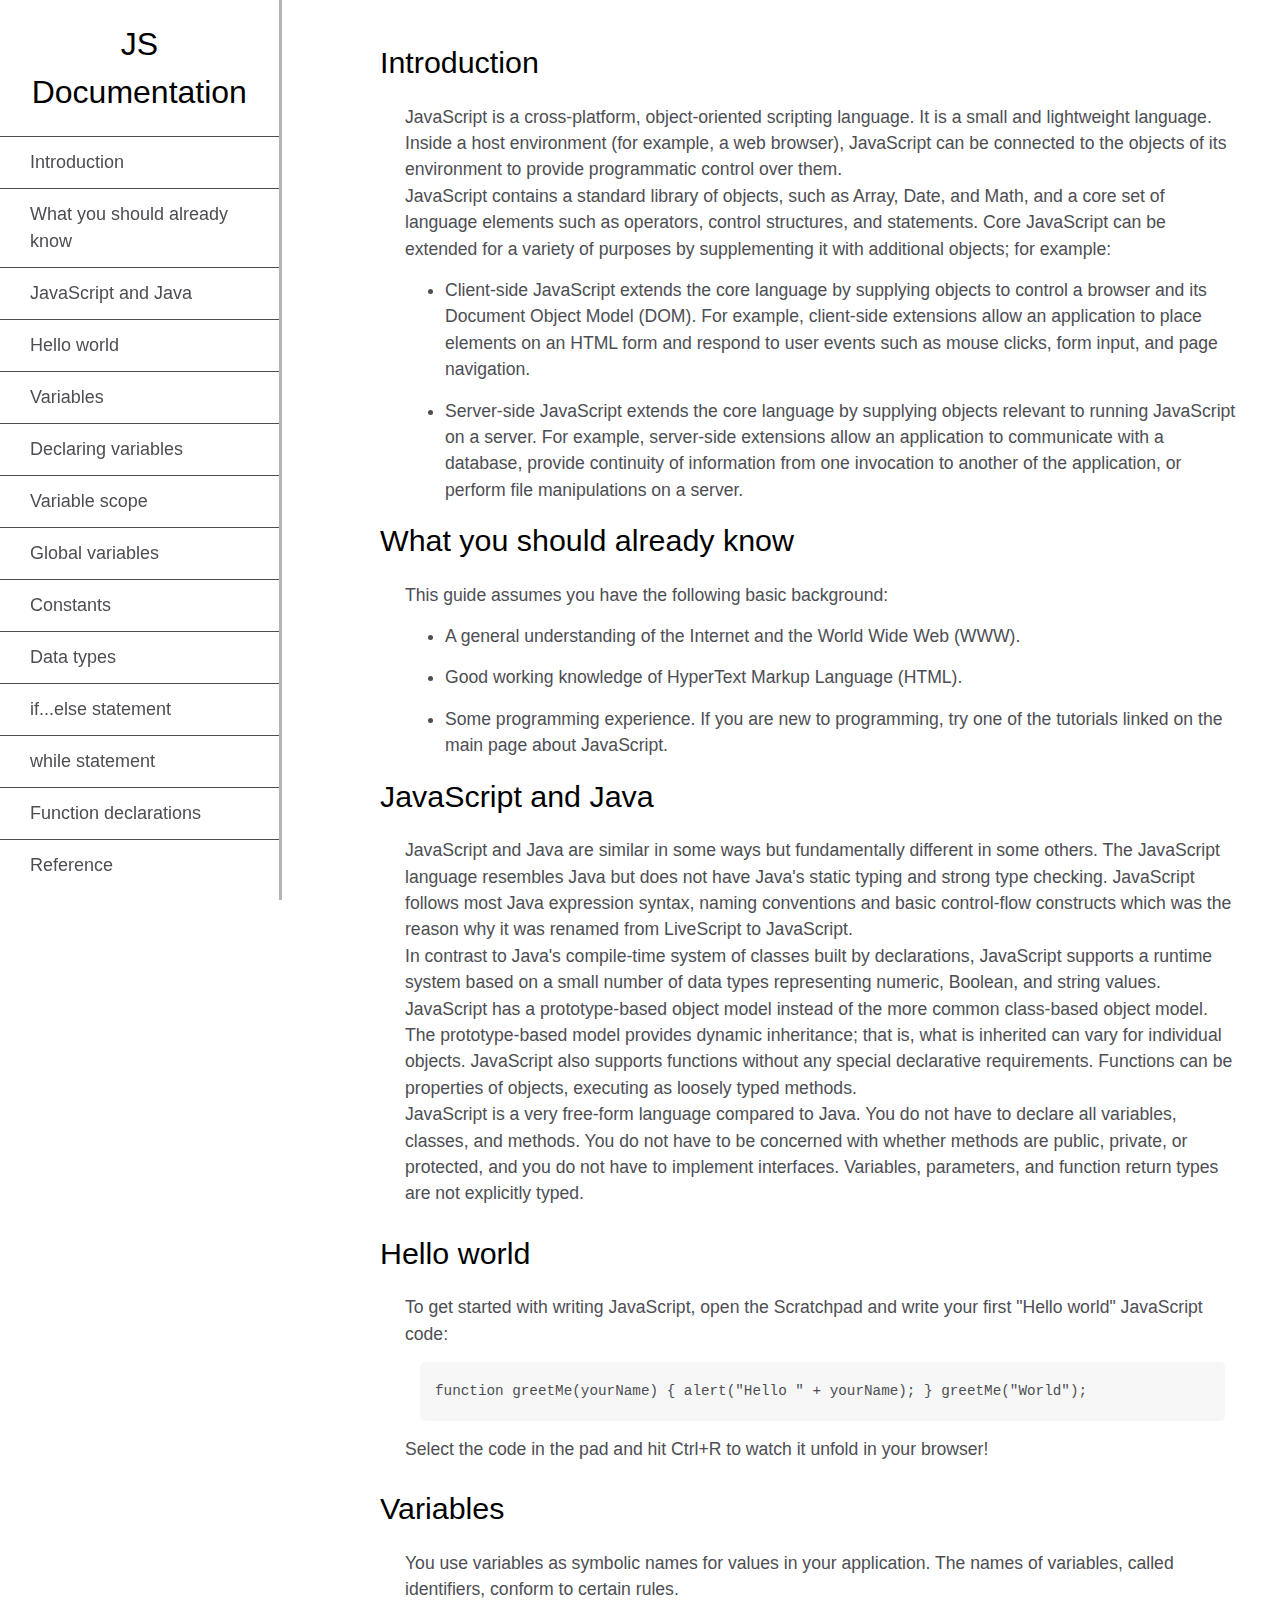
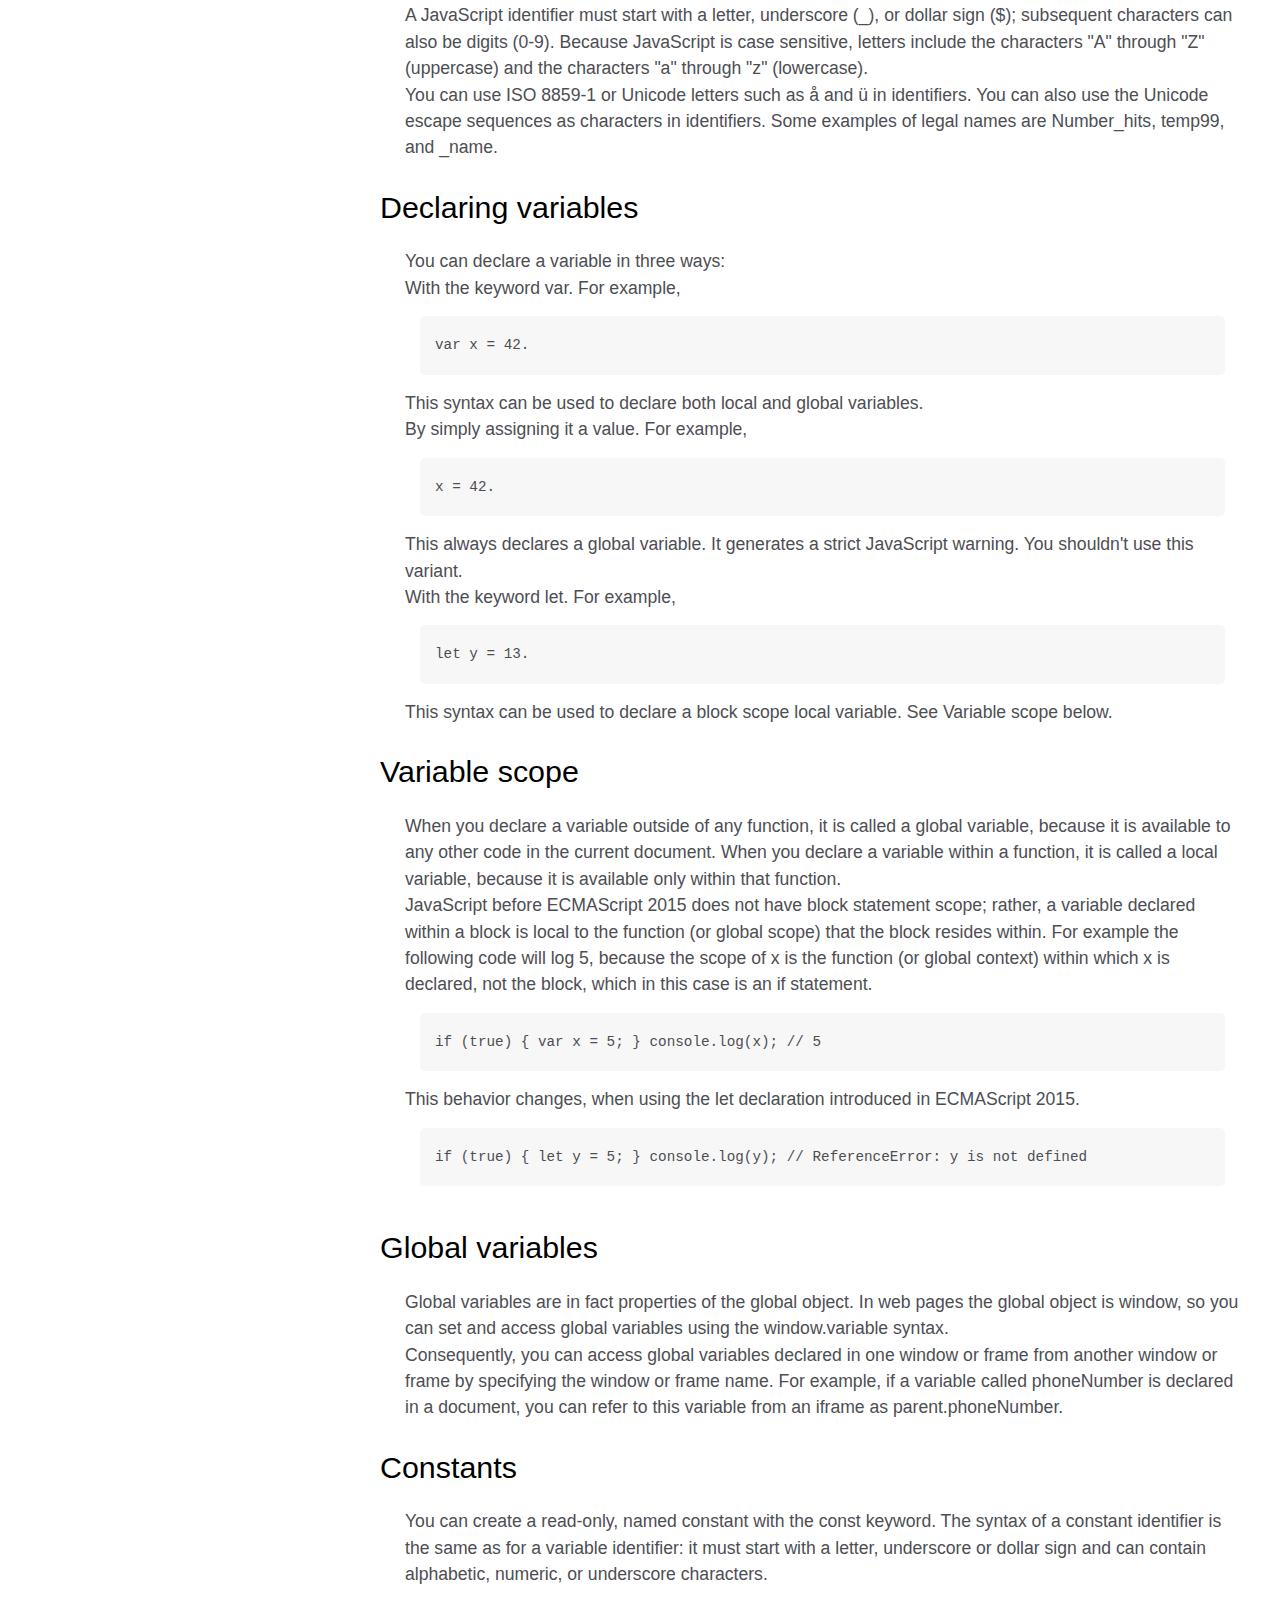
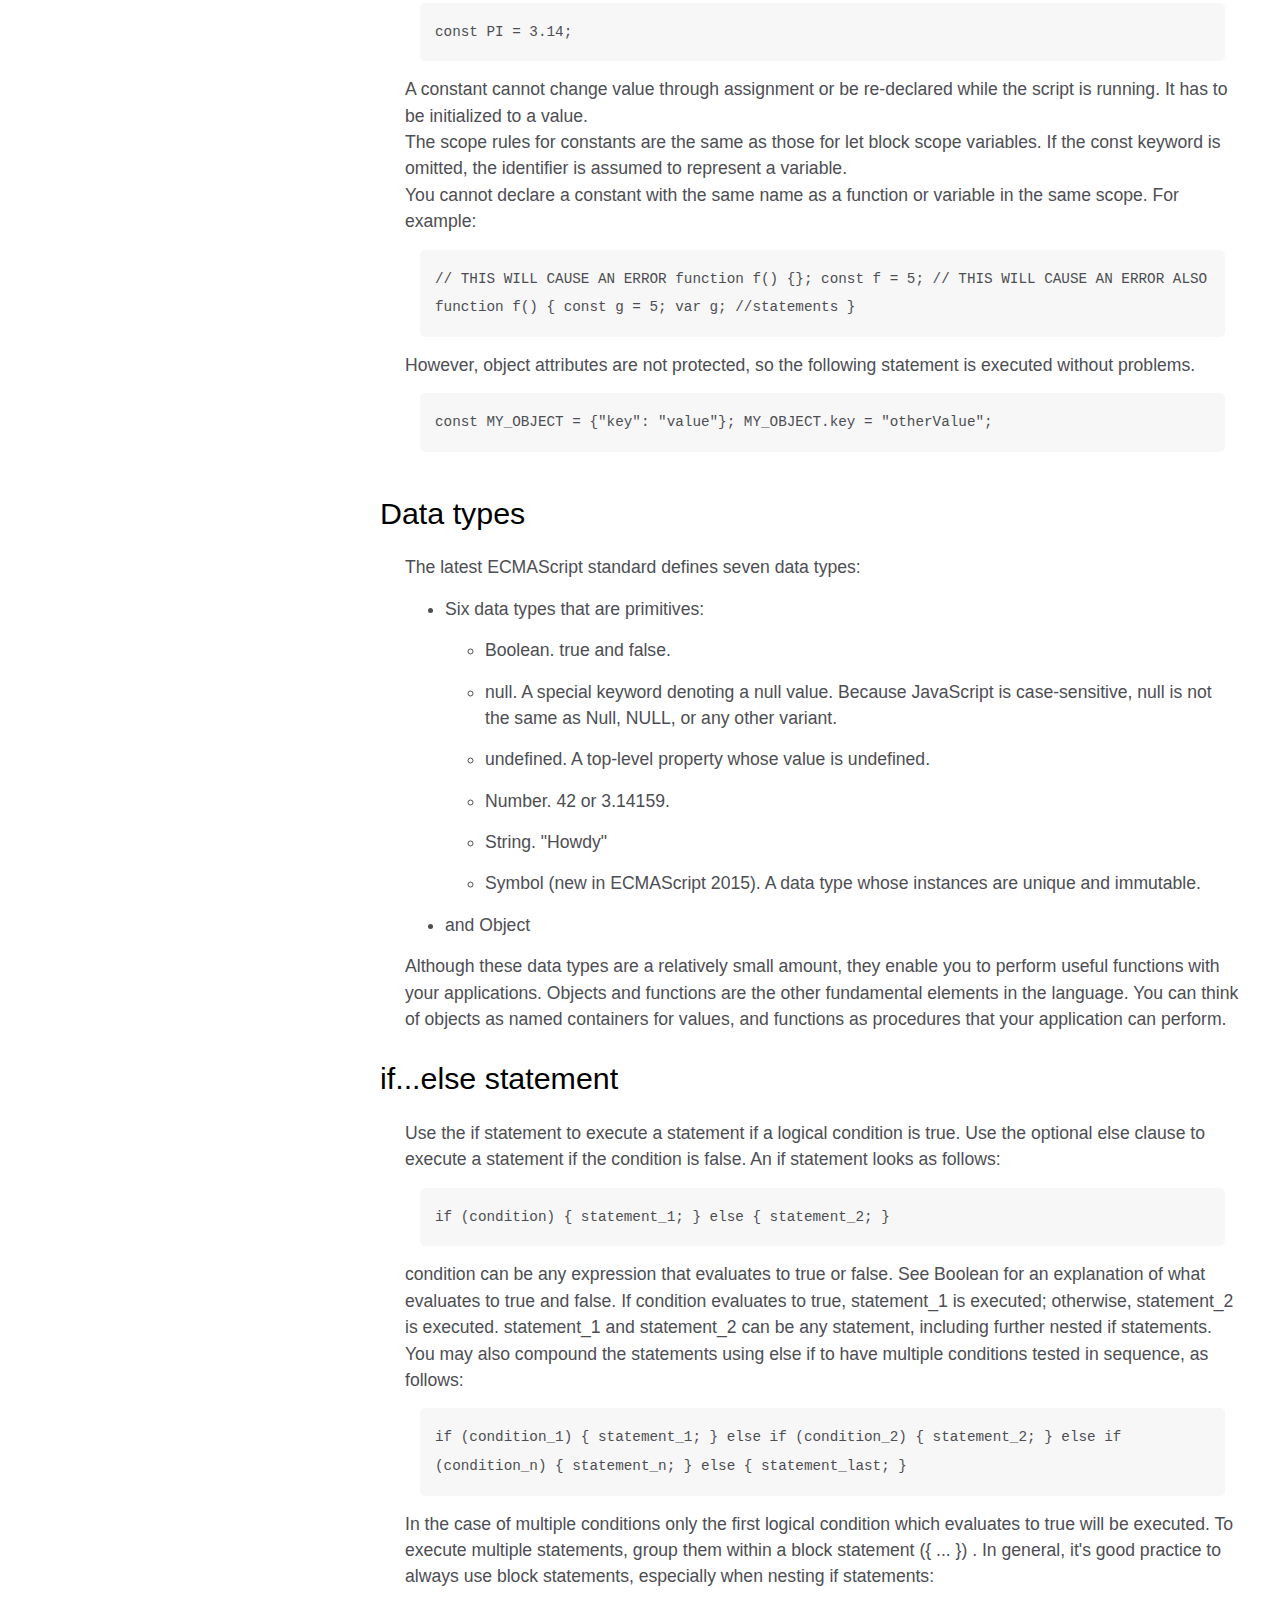
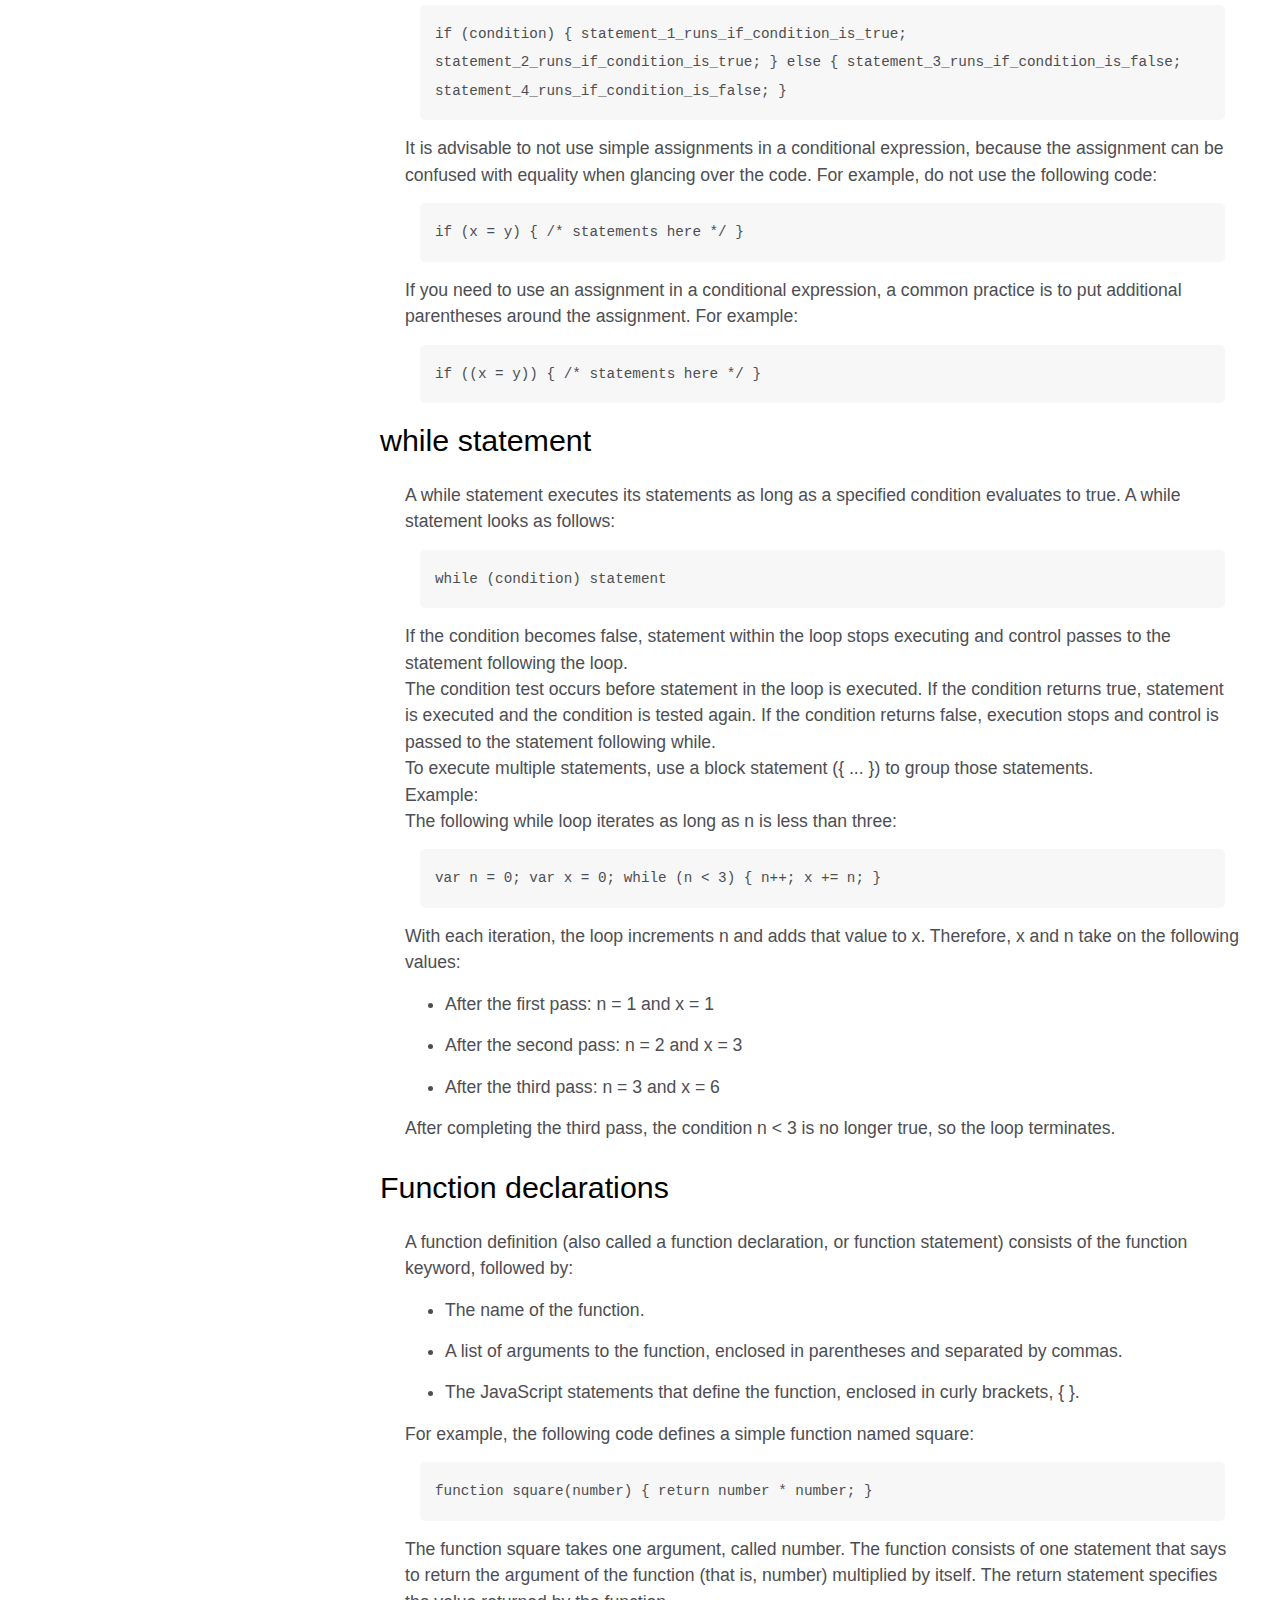
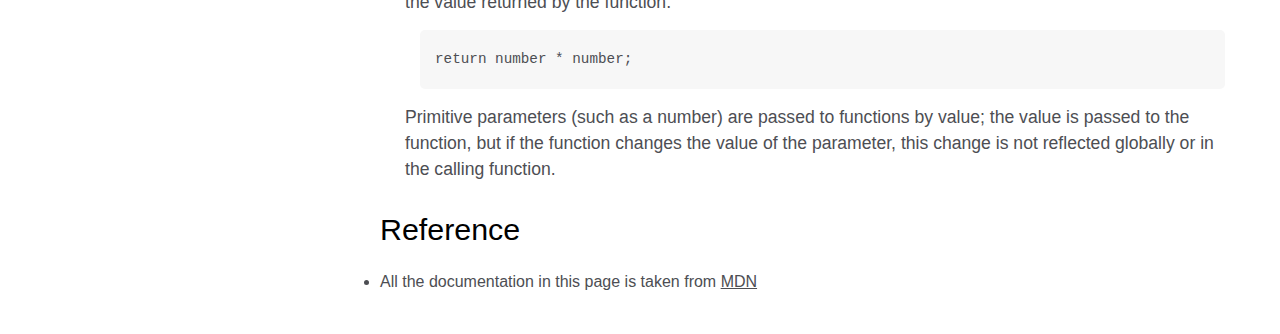
==== commit 808c4df8: "Fixed errors" ====
--- a/fcc-test-suite-template-master/index.html
+++ b/fcc-test-suite-template-master/index.html
@@ -1,472 +1,465 @@
 <!DOCTYPE html>
 <html lang="en">
-  <head>
-    <meta charset="UTF-8" />
-    <title>Fork Me! FCC: Test Suite Template</title>
-    <link rel="stylesheet" href="css/style.css" />
-  </head>
-
-  <body>
-    <!-- Hello World, we are software developers! -->
-    <nav id="navbar">
-      <header>JS Documentation</header>
-      <a class="nav-link" href="#Introduction">Introduction</a>
-      <a class="nav-link" href="#What_you_should_already_know"
-        >What you should already know</a
-      >
-      <a class="nav-link" href="#JavaScript_and_Java">JavaScript and Java</a>
-      <a class="nav-link" href="#Hello_World">Hello World</a>
-      <a class="nav-link" href="#Variables">Variables</a>
-      <a class="nav-link" href="#Declaring_variables">Declaring variables</a>
-      <a class="nav-link" href="#Variable_scope">Variable scope</a>
-      <a class="nav-link" href="#Global_variables">Global_variables</a>
-      <a class="nav-link" href="#Constants">Constants</a>
-      <a class="nav-link" href="#Data_types">Data types</a>
-      <a class="nav-link" href="#if...else_statement">if...else_statement</a>
-      <a class="nav-link" href="#while_statement">while statement</a>
-      <a class="nav-link" href="#Function_declarations"
-        >Function declarations</a
-      >
-      <a class="nav-link" href="#Reference">Reference</a>
-    </nav>
-    <main id="main-doc">
-      <section class="main-section" id="Introduction">
-        <header>Introduction</header>
-        <article>
-          <p>
-            JavaScript is a cross-platform, object-oriented scripting language.
-            It is a small and lightweight language. Inside a host environment
-            (for example, a web browser), JavaScript can be connected to the
-            objects of its environment to provide programmatic control over
-            them.
-          </p>
-          <p>
-            JavaScript contains a standard library of objects, such as Array,
-            Date, and Math, and a core set of language elements such as
-            operators, control structures, and statements. Core JavaScript can
-            be extended for a variety of purposes by supplementing it with
-            additional objects; for example:
-          </p>
-
-          <ul>
-            <li>
-              Client-side JavaScript extends the core language by supplying
-              objects to control a browser and its Document Object Model (DOM).
-              For example, client-side extensions allow an application to place
-              elements on an HTML form and respond to user events such as mouse
-              clicks, form input, and page navigation.
-            </li>
-            <li>
-              Server-side JavaScript extends the core language by supplying
-              objects relevant to running JavaScript on a server. For example,
-              server-side extensions allow an application to communicate with a
-              database, provide continuity of information from one invocation to
-              another of the application, or perform file manipulations on a
-              server.
-            </li>
-          </ul>
-        </article>
-      </section>
-
-      <section class="main-section" id="What_you_should_already_know">
-        <header>What you should already know</header>
-        <article>
-          <p>This guide assumes you have the following basic background:</p>
-          <ul>
-            <li>
-              A general understanding of the Internet and the World Wide Web
-              (WWW).
-            </li>
-            <li>Good working knowledge of HyperText Markup Language (HTML).</li>
-            <li>
-              Some programming experience. If you are new to programming, try
-              one of the tutorials linked on the main page about JavaScript.
-            </li>
-          </ul>
-        </article>
-      </section>
-
-      <section class="main-section" id="JavaScript_and_Java">
-        <header>JavaScript and Java</header>
-        <article>
-          <p>
-            JavaScript and Java are similar in some ways but fundamentally
-            different in some others. The JavaScript language resembles Java but
-            does not have Java's static typing and strong type checking.
-            JavaScript follows most Java expression syntax, naming conventions
-            and basic control-flow constructs which was the reason why it was
-            renamed from LiveScript to JavaScript.
-          </p>
-          <p>
-            In contrast to Java's compile-time system of classes built by
-            declarations, JavaScript supports a runtime system based on a small
-            number of data types representing numeric, Boolean, and string
-            values. JavaScript has a prototype-based object model instead of the
-            more common class-based object model. The prototype-based model
-            provides dynamic inheritance; that is, what is inherited can vary
-            for individual objects. JavaScript also supports functions without
-            any special declarative requirements. Functions can be properties of
-            objects, executing as loosely typed methods.
-          </p>
-          <p>
-            JavaScript is a very free-form language compared to Java. You do not
-            have to declare all variables, classes, and methods. You do not have
-            to be concerned with whether methods are public, private, or
-            protected, and you do not have to implement interfaces. Variables,
-            parameters, and function return types are not explicitly typed.
-          </p>
-        </article>
-      </section>
-
-      <section class="main-section" id="Hello_World">
-        <header>Hello world</header>
-        <article>
-          <p>
-            To get started with writing JavaScript, open the Scratchpad and
-            write your first "Hello world" JavaScript code:
-          </p>
-          <code>
-            function greetMe(yourName) { alert("Hello " + yourName); }
-            greetMe("World");
-          </code>
-          <p>
-            Select the code in the pad and hit Ctrl+R to watch it unfold in your
-            browser!
-          </p>
-        </article>
-      </section>
-
-      <section class="main-section" id="Variables">
-        <header>Variables</header>
-        <article>
-          <p>
-            You use variables as symbolic names for values in your application.
-            The names of variables, called identifiers, conform to certain
-            rules.
-          </p>
-          <p>
-            A JavaScript identifier must start with a letter, underscore (_), or
-            dollar sign ($); subsequent characters can also be digits (0-9).
-            Because JavaScript is case sensitive, letters include the characters
-            "A" through "Z" (uppercase) and the characters "a" through "z"
-            (lowercase).
-          </p>
-          <p>
-            You can use ISO 8859-1 or Unicode letters such as å and ü in
-            identifiers. You can also use the Unicode escape sequences as
-            characters in identifiers. Some examples of legal names are
-            Number_hits, temp99, and _name.
-          </p>
-        </article>
-      </section>
-      <section class="main-section" id="Declaring_variables">
-        <header>Declaring variables</header>
-        <article>
-          <p>You can declare a variable in three ways:</p>
-          <p>With the keyword var. For example,</p>
-          <code> var x = 42.</code>
-          <p>
-            This syntax can be used to declare both local and global variables.
-          </p>
-          <p>By simply assigning it a value. For example,</p>
-          <code> x = 42. </code>
-          <p>
-            This always declares a global variable. It generates a strict
-            JavaScript warning. You shouldn't use this variant.
-          </p>
-
-          <p>With the keyword let. For example,</p>
-          <code> let y = 13.</code>
-          <p>
-            This syntax can be used to declare a block scope local variable. See
-            Variable scope below.
-          </p>
-        </article>
-      </section>
-
-      <section class="main-section" id="Variable_scope">
-        <header>Variable scope</header>
-        <article>
-          <p>
-            When you declare a variable outside of any function, it is called a
-            global variable, because it is available to any other code in the
-            current document. When you declare a variable within a function, it
-            is called a local variable, because it is available only within that
-            function.
-          </p>
-          <p>
-            JavaScript before ECMAScript 2015 does not have block statement
-            scope; rather, a variable declared within a block is local to the
-            function (or global scope) that the block resides within. For
-            example the following code will log 5, because the scope of x is the
-            function (or global context) within which x is declared, not the
-            block, which in this case is an if statement.
-          </p>
-
-          <code> if (true) { var x = 5; } console.log(x); // 5</code>
-          <p>
-            This behavior changes, when using the let declaration introduced in
-            ECMAScript 2015.
-          </p>
-          <code>
-            if (true) { let y = 5; } console.log(y); // ReferenceError: y is not
-            defined
-          </code>
-        </article>
-      </section>
-      <br />
-
-      <section class="main-section" id="Global_variables">
-        <header>Global variables</header>
-        <article>
-          <p>
-            Global variables are in fact properties of the global object. In web
-            pages the global object is window, so you can set and access global
-            variables using the window.variable syntax.
-          </p>
-          <p>
-            Consequently, you can access global variables declared in one window
-            or frame from another window or frame by specifying the window or
-            frame name. For example, if a variable called phoneNumber is
-            declared in a document, you can refer to this variable from an
-            iframe as parent.phoneNumber.
-          </p>
-        </article>
-      </section>
-
-      <section class="main-section" id="Constants">
-        <header>Constants</header>
-        <article>
-          <p>
-            You can create a read-only, named constant with the const keyword.
-            The syntax of a constant identifier is the same as for a variable
-            identifier: it must start with a letter, underscore or dollar sign
-            and can contain alphabetic, numeric, or underscore characters.
-          </p>
-          <code> const PI = 3.14; </code>
-          <p>
-            A constant cannot change value through assignment or be re-declared
-            while the script is running. It has to be initialized to a value.
-          </p>
-          <p>
-            The scope rules for constants are the same as those for let block
-            scope variables. If the const keyword is omitted, the identifier is
-            assumed to represent a variable.
-          </p>
-          <p>
-            You cannot declare a constant with the same name as a function or
-            variable in the same scope. For example:
-          </p>
-          <code>
-            // THIS WILL CAUSE AN ERROR function f() {}; const f = 5; // THIS
-            WILL CAUSE AN ERROR ALSO function f() { const g = 5; var g;
-            //statements }
-          </code>
-          <p>
-            However, object attributes are not protected, so the following
-            statement is executed without problems.
-          </p>
-          <code
-            >const MY_OBJECT = {"key": "value"}; MY_OBJECT.key = "otherValue";
-          </code>
-        </article>
-      </section>
-      <br />
-
-      <section class="main-section" id="Data_types">
-        <header>Data types</header>
-        <article>
-          <p>The latest ECMAScript standard defines seven data types:</p>
-          <ul>
-            <li>
-              <p>Six data types that are primitives:</p>
-              <ul>
-                <p>
-                  <li>Boolean. true and false.</li>
-                  <li>
-                    null. A special keyword denoting a null value. Because
-                    JavaScript is case-sensitive, null is not the same as Null,
-                    NULL, or any other variant.
-                  </li>
-                  <li>
-                    undefined. A top-level property whose value is undefined.
-                  </li>
-                  <li>Number. 42 or 3.14159.</li>
-                  <li>String. "Howdy"</li>
-                  <li>
-                    Symbol (new in ECMAScript 2015). A data type whose instances
-                    are unique and immutable.
-                  </li>
-                </p>
-              </ul>
-            </li>
-            <li>and Object</li>
-          </ul>
-          <p>
-            Although these data types are a relatively small amount, they enable
-            you to perform useful functions with your applications. Objects and
-            functions are the other fundamental elements in the language. You
-            can think of objects as named containers for values, and functions
-            as procedures that your application can perform.
-          </p>
-        </article>
-      </section>
-
-      <section class="main-section" id="if...else_statement">
-        <header>if...else statement</header>
-        <article>
-          <p>
-            Use the if statement to execute a statement if a logical condition
-            is true. Use the optional else clause to execute a statement if the
-            condition is false. An if statement looks as follows:
-          </p>
-          <code> if (condition) { statement_1; } else { statement_2; } </code>
-          <p>
-            condition can be any expression that evaluates to true or false. See
-            Boolean for an explanation of what evaluates to true and false. If
-            condition evaluates to true, statement_1 is executed; otherwise,
-            statement_2 is executed. statement_1 and statement_2 can be any
-            statement, including further nested if statements.
-          </p>
-          <p>
-            You may also compound the statements using else if to have multiple
-            conditions tested in sequence, as follows:
-          </p>
-          <code>
-            if (condition_1) { statement_1; } else if (condition_2) {
-            statement_2; } else if (condition_n) { statement_n; } else {
-            statement_last; }
-          </code>
-          <p>
-            In the case of multiple conditions only the first logical condition
-            which evaluates to true will be executed. To execute multiple
-            statements, group them within a block statement ({ ... }) . In
-            general, it's good practice to always use block statements,
-            especially when nesting if statements:
-          </p>
-          <code>
-            if (condition) { statement_1_runs_if_condition_is_true;
-            statement_2_runs_if_condition_is_true; } else {
-            statement_3_runs_if_condition_is_false;
-            statement_4_runs_if_condition_is_false; }
-          </code>
-          <p>
-            It is advisable to not use simple assignments in a conditional
-            expression, because the assignment can be confused with equality
-            when glancing over the code. For example, do not use the following
-            code:
-          </p>
-          <code> if (x = y) { /* statements here */ } </code>
-          <p>
-            If you need to use an assignment in a conditional expression, a
-            common practice is to put additional parentheses around the
-            assignment. For example:
-          </p>
-          <code> if ((x = y)) { /* statements here */ } </code>
-        </article>
-      </section>
-
-      <section class="main-section" id="while_statement">
-        <header>while statement</header>
-        <article>
-          <p>
-            A while statement executes its statements as long as a specified
-            condition evaluates to true. A while statement looks as follows:
-          </p>
-          <code>while (condition) statement</code>
-          <p>
-            If the condition becomes false, statement within the loop stops
-            executing and control passes to the statement following the loop.
-          </p>
-          <p>
-            The condition test occurs before statement in the loop is executed.
-            If the condition returns true, statement is executed and the
-            condition is tested again. If the condition returns false, execution
-            stops and control is passed to the statement following while.
-          </p>
-          <p>
-            To execute multiple statements, use a block statement ({ ... }) to
-            group those statements.
-          </p>
-          <p>Example:</p>
-          <p>
-            The following while loop iterates as long as n is less than three:
-          </p>
-          <code>
-            var n = 0; var x = 0; while (n &#60; 3) { n++; x += n; }
-          </code>
-          <p>
-            With each iteration, the loop increments n and adds that value to x.
-            Therefore, x and n take on the following values:
-          </p>
-          <ul>
-            <li>After the first pass: n = 1 and x = 1</li>
-            <li>After the second pass: n = 2 and x = 3</li>
-            <li>After the third pass: n = 3 and x = 6</li>
-          </ul>
-          <p>
-            After completing the third pass, the condition n &#60; 3 is no
-            longer true, so the loop terminates.
-          </p>
-        </article>
-      </section>
-
-      <section class="main-section" id="Function_declarations">
-        <header>Function declarations</header>
-        <article>
-          <p>
-            A function definition (also called a function declaration, or
-            function statement) consists of the function keyword, followed by:
-          </p>
-          <ul>
-            <li>The name of the function.</li>
-            <li>
-              A list of arguments to the function, enclosed in parentheses and
-              separated by commas.
-            </li>
-            <li>
-              The JavaScript statements that define the function, enclosed in
-              curly brackets, { }.
-            </li>
-          </ul>
-          <p>
-            For example, the following code defines a simple function named
-            square:
-          </p>
-          <code>function square(number) { return number * number; }</code>
-          <p>
-            The function square takes one argument, called number. The function
-            consists of one statement that says to return the argument of the
-            function (that is, number) multiplied by itself. The return
-            statement specifies the value returned by the function.
-          </p>
-          <code>return number * number;</code>
-          <p>
-            Primitive parameters (such as a number) are passed to functions by
-            value; the value is passed to the function, but if the function
-            changes the value of the parameter, this change is not reflected
-            globally or in the calling function.
-          </p>
-        </article>
-      </section>
-
-      <section class="main-section" id="Reference">
-        <header>Reference</header>
+
+<head>
+  <meta charset="UTF-8" />
+  <title>Fork Me! FCC: Test Suite Template</title>
+  <link rel="stylesheet" href="css/style.css" />
+</head>
+
+<body>
+  <!-- Hello World, we are software developers! -->
+  <nav id="navbar">
+    <header>JS Documentation</header>
+    <a class="nav-link" href="#Introduction">Introduction</a>
+    <a class="nav-link" href="#What_you_should_already_know">What you should already know</a>
+    <a class="nav-link" href="#JavaScript_and_Java">JavaScript and Java</a>
+    <a class="nav-link" href="#Hello_world">Hello world</a>
+    <a class="nav-link" href="#Variables">Variables</a>
+    <a class="nav-link" href="#Declaring_variables">Declaring variables</a>
+    <a class="nav-link" href="#Variable_scope">Variable scope</a>
+    <a class="nav-link" href="#Global_variables">Global variables</a>
+    <a class="nav-link" href="#Constants">Constants</a>
+    <a class="nav-link" href="#Data_types">Data types</a>
+    <a class="nav-link" href="#if...else_statement">if...else statement</a>
+    <a class="nav-link" href="#while_statement">while statement</a>
+    <a class="nav-link" href="#Function_declarations">Function declarations</a>
+    <a class="nav-link" href="#Reference">Reference</a>
+  </nav>
+  <main id="main-doc">
+    <section class="main-section" id="Introduction">
+      <header>Introduction</header>
+      <article>
+        <p>
+          JavaScript is a cross-platform, object-oriented scripting language.
+          It is a small and lightweight language. Inside a host environment
+          (for example, a web browser), JavaScript can be connected to the
+          objects of its environment to provide programmatic control over
+          them.
+        </p>
+        <p>
+          JavaScript contains a standard library of objects, such as Array,
+          Date, and Math, and a core set of language elements such as
+          operators, control structures, and statements. Core JavaScript can
+          be extended for a variety of purposes by supplementing it with
+          additional objects; for example:
+        </p>
+
         <ul>
           <li>
-            All the documentation in this page is taken from
-            <a
-              href="https://developer.mozilla.org/en-US/docs/Web/JavaScript/Guide"
-              target="_blank"
-              >MDN</a
-            >
+            Client-side JavaScript extends the core language by supplying
+            objects to control a browser and its Document Object Model (DOM).
+            For example, client-side extensions allow an application to place
+            elements on an HTML form and respond to user events such as mouse
+            clicks, form input, and page navigation.
+          </li>
+          <li>
+            Server-side JavaScript extends the core language by supplying
+            objects relevant to running JavaScript on a server. For example,
+            server-side extensions allow an application to communicate with a
+            database, provide continuity of information from one invocation to
+            another of the application, or perform file manipulations on a
+            server.
           </li>
         </ul>
-      </section>
-    </main>
-    <script src="https://cdn.freecodecamp.org/testable-projects-fcc/v1/bundle.js"></script>
-
-    <!--
+      </article>
+    </section>
+
+    <section class="main-section" id="What_you_should_already_know">
+      <header>What you should already know</header>
+      <article>
+        <p>This guide assumes you have the following basic background:</p>
+        <ul>
+          <li>
+            A general understanding of the Internet and the World Wide Web
+            (WWW).
+          </li>
+          <li>Good working knowledge of HyperText Markup Language (HTML).</li>
+          <li>
+            Some programming experience. If you are new to programming, try
+            one of the tutorials linked on the main page about JavaScript.
+          </li>
+        </ul>
+      </article>
+    </section>
+
+    <section class="main-section" id="JavaScript_and_Java">
+      <header>JavaScript and Java</header>
+      <article>
+        <p>
+          JavaScript and Java are similar in some ways but fundamentally
+          different in some others. The JavaScript language resembles Java but
+          does not have Java's static typing and strong type checking.
+          JavaScript follows most Java expression syntax, naming conventions
+          and basic control-flow constructs which was the reason why it was
+          renamed from LiveScript to JavaScript.
+        </p>
+        <p>
+          In contrast to Java's compile-time system of classes built by
+          declarations, JavaScript supports a runtime system based on a small
+          number of data types representing numeric, Boolean, and string
+          values. JavaScript has a prototype-based object model instead of the
+          more common class-based object model. The prototype-based model
+          provides dynamic inheritance; that is, what is inherited can vary
+          for individual objects. JavaScript also supports functions without
+          any special declarative requirements. Functions can be properties of
+          objects, executing as loosely typed methods.
+        </p>
+        <p>
+          JavaScript is a very free-form language compared to Java. You do not
+          have to declare all variables, classes, and methods. You do not have
+          to be concerned with whether methods are public, private, or
+          protected, and you do not have to implement interfaces. Variables,
+          parameters, and function return types are not explicitly typed.
+        </p>
+      </article>
+    </section><br>
+
+    <section class="main-section" id="Hello_world">
+      <header>Hello world</header>
+      <article>
+        <p>
+          To get started with writing JavaScript, open the Scratchpad and
+          write your first "Hello world" JavaScript code:
+        </p>
+        <code>
+          function greetMe(yourName) { alert("Hello " + yourName); }
+          greetMe("World");
+        </code>
+        <p>
+          Select the code in the pad and hit Ctrl+R to watch it unfold in your
+          browser!
+        </p>
+      </article>
+    </section><br>
+
+    <section class="main-section" id="Variables">
+      <header>Variables</header>
+      <article>
+        <p>
+          You use variables as symbolic names for values in your application.
+          The names of variables, called identifiers, conform to certain
+          rules.
+        </p>
+        <p>
+          A JavaScript identifier must start with a letter, underscore (_), or
+          dollar sign ($); subsequent characters can also be digits (0-9).
+          Because JavaScript is case sensitive, letters include the characters
+          "A" through "Z" (uppercase) and the characters "a" through "z"
+          (lowercase).
+        </p>
+        <p>
+          You can use ISO 8859-1 or Unicode letters such as å and ü in
+          identifiers. You can also use the Unicode escape sequences as
+          characters in identifiers. Some examples of legal names are
+          Number_hits, temp99, and _name.
+        </p>
+      </article>
+    </section><br>
+
+    <section class="main-section" id="Declaring_variables">
+      <header>Declaring variables</header>
+      <article>
+        <p>You can declare a variable in three ways:</p>
+        <p>With the keyword var. For example,</p>
+        <code> var x = 42.</code>
+        <p>
+          This syntax can be used to declare both local and global variables.
+        </p>
+        <p>By simply assigning it a value. For example,</p>
+        <code> x = 42. </code>
+        <p>
+          This always declares a global variable. It generates a strict
+          JavaScript warning. You shouldn't use this variant.
+        </p>
+
+        <p>With the keyword let. For example,</p>
+        <code> let y = 13.</code>
+        <p>
+          This syntax can be used to declare a block scope local variable. See
+          Variable scope below.
+        </p>
+      </article>
+    </section><br>
+
+    <section class="main-section" id="Variable_scope">
+      <header>Variable scope</header>
+      <article>
+        <p>
+          When you declare a variable outside of any function, it is called a
+          global variable, because it is available to any other code in the
+          current document. When you declare a variable within a function, it
+          is called a local variable, because it is available only within that
+          function.
+        </p>
+        <p>
+          JavaScript before ECMAScript 2015 does not have block statement
+          scope; rather, a variable declared within a block is local to the
+          function (or global scope) that the block resides within. For
+          example the following code will log 5, because the scope of x is the
+          function (or global context) within which x is declared, not the
+          block, which in this case is an if statement.
+        </p>
+
+        <code> if (true) { var x = 5; } console.log(x); // 5</code>
+        <p>
+          This behavior changes, when using the let declaration introduced in
+          ECMAScript 2015.
+        </p>
+        <code>
+          if (true) { let y = 5; } console.log(y); // ReferenceError: y is not
+          defined
+        </code>
+      </article>
+    </section>
+    <br />
+
+    <section class="main-section" id="Global_variables">
+      <header>Global variables</header>
+      <article>
+        <p>
+          Global variables are in fact properties of the global object. In web
+          pages the global object is window, so you can set and access global
+          variables using the window.variable syntax.
+        </p>
+        <p>
+          Consequently, you can access global variables declared in one window
+          or frame from another window or frame by specifying the window or
+          frame name. For example, if a variable called phoneNumber is
+          declared in a document, you can refer to this variable from an
+          iframe as parent.phoneNumber.
+        </p>
+      </article>
+    </section><br>
+
+    <section class="main-section" id="Constants">
+      <header>Constants</header>
+      <article>
+        <p>
+          You can create a read-only, named constant with the const keyword.
+          The syntax of a constant identifier is the same as for a variable
+          identifier: it must start with a letter, underscore or dollar sign
+          and can contain alphabetic, numeric, or underscore characters.
+        </p>
+        <code> const PI = 3.14; </code>
+        <p>
+          A constant cannot change value through assignment or be re-declared
+          while the script is running. It has to be initialized to a value.
+        </p>
+        <p>
+          The scope rules for constants are the same as those for let block
+          scope variables. If the const keyword is omitted, the identifier is
+          assumed to represent a variable.
+        </p>
+        <p>
+          You cannot declare a constant with the same name as a function or
+          variable in the same scope. For example:
+        </p>
+        <code>
+          // THIS WILL CAUSE AN ERROR function f() {}; const f = 5; // THIS
+          WILL CAUSE AN ERROR ALSO function f() { const g = 5; var g;
+          //statements }
+        </code>
+        <p>
+          However, object attributes are not protected, so the following
+          statement is executed without problems.
+        </p>
+        <code>const MY_OBJECT = {"key": "value"}; MY_OBJECT.key = "otherValue";
+        </code>
+      </article>
+    </section>
+    <br />
+
+    <section class="main-section" id="Data_types">
+      <header>Data types</header>
+      <article>
+        <p>The latest ECMAScript standard defines seven data types:</p>
+        <ul>
+          <li>
+            <p>Six data types that are primitives:</p>
+            <ul>
+              <p>
+                <li>Boolean. true and false.</li>
+                <li>
+                  null. A special keyword denoting a null value. Because
+                  JavaScript is case-sensitive, null is not the same as Null,
+                  NULL, or any other variant.
+                </li>
+                <li>
+                  undefined. A top-level property whose value is undefined.
+                </li>
+                <li>Number. 42 or 3.14159.</li>
+                <li>String. "Howdy"</li>
+                <li>
+                  Symbol (new in ECMAScript 2015). A data type whose instances
+                  are unique and immutable.
+                </li>
+              </p>
+            </ul>
+          </li>
+          <li>and Object</li>
+        </ul>
+        <p>
+          Although these data types are a relatively small amount, they enable
+          you to perform useful functions with your applications. Objects and
+          functions are the other fundamental elements in the language. You
+          can think of objects as named containers for values, and functions
+          as procedures that your application can perform.
+        </p>
+      </article>
+    </section><br>
+
+    <section class="main-section" id="if...else_statement">
+      <header>if...else statement</header>
+      <article>
+        <p>
+          Use the if statement to execute a statement if a logical condition
+          is true. Use the optional else clause to execute a statement if the
+          condition is false. An if statement looks as follows:
+        </p>
+        <code> if (condition) { statement_1; } else { statement_2; } </code>
+        <p>
+          condition can be any expression that evaluates to true or false. See
+          Boolean for an explanation of what evaluates to true and false. If
+          condition evaluates to true, statement_1 is executed; otherwise,
+          statement_2 is executed. statement_1 and statement_2 can be any
+          statement, including further nested if statements.
+        </p>
+        <p>
+          You may also compound the statements using else if to have multiple
+          conditions tested in sequence, as follows:
+        </p>
+        <code>
+          if (condition_1) { statement_1; } else if (condition_2) {
+          statement_2; } else if (condition_n) { statement_n; } else {
+          statement_last; }
+        </code>
+        <p>
+          In the case of multiple conditions only the first logical condition
+          which evaluates to true will be executed. To execute multiple
+          statements, group them within a block statement ({ ... }) . In
+          general, it's good practice to always use block statements,
+          especially when nesting if statements:
+        </p>
+        <code>
+          if (condition) { statement_1_runs_if_condition_is_true;
+          statement_2_runs_if_condition_is_true; } else {
+          statement_3_runs_if_condition_is_false;
+          statement_4_runs_if_condition_is_false; }
+        </code>
+        <p>
+          It is advisable to not use simple assignments in a conditional
+          expression, because the assignment can be confused with equality
+          when glancing over the code. For example, do not use the following
+          code:
+        </p>
+        <code> if (x = y) { /* statements here */ } </code>
+        <p>
+          If you need to use an assignment in a conditional expression, a
+          common practice is to put additional parentheses around the
+          assignment. For example:
+        </p>
+        <code> if ((x = y)) { /* statements here */ } </code>
+      </article>
+    </section>
+
+    <section class="main-section" id="while_statement">
+      <header>while statement</header>
+      <article>
+        <p>
+          A while statement executes its statements as long as a specified
+          condition evaluates to true. A while statement looks as follows:
+        </p>
+        <code>while (condition) statement</code>
+        <p>
+          If the condition becomes false, statement within the loop stops
+          executing and control passes to the statement following the loop.
+        </p>
+        <p>
+          The condition test occurs before statement in the loop is executed.
+          If the condition returns true, statement is executed and the
+          condition is tested again. If the condition returns false, execution
+          stops and control is passed to the statement following while.
+        </p>
+        <p>
+          To execute multiple statements, use a block statement ({ ... }) to
+          group those statements.
+        </p>
+        <p>Example:</p>
+        <p>
+          The following while loop iterates as long as n is less than three:
+        </p>
+        <code>
+          var n = 0; var x = 0; while (n &#60; 3) { n++; x += n; }
+        </code>
+        <p>
+          With each iteration, the loop increments n and adds that value to x.
+          Therefore, x and n take on the following values:
+        </p>
+        <ul>
+          <li>After the first pass: n = 1 and x = 1</li>
+          <li>After the second pass: n = 2 and x = 3</li>
+          <li>After the third pass: n = 3 and x = 6</li>
+        </ul>
+        <p>
+          After completing the third pass, the condition n &#60; 3 is no
+          longer true, so the loop terminates.
+        </p>
+      </article>
+    </section><br>
+
+    <section class="main-section" id="Function_declarations">
+      <header>Function declarations</header>
+      <article>
+        <p>
+          A function definition (also called a function declaration, or
+          function statement) consists of the function keyword, followed by:
+        </p>
+        <ul>
+          <li>The name of the function.</li>
+          <li>
+            A list of arguments to the function, enclosed in parentheses and
+            separated by commas.
+          </li>
+          <li>
+            The JavaScript statements that define the function, enclosed in
+            curly brackets, { }.
+          </li>
+        </ul>
+        <p>
+          For example, the following code defines a simple function named
+          square:
+        </p>
+        <code>function square(number) { return number * number; }</code>
+        <p>
+          The function square takes one argument, called number. The function
+          consists of one statement that says to return the argument of the
+          function (that is, number) multiplied by itself. The return
+          statement specifies the value returned by the function.
+        </p>
+        <code>return number * number;</code>
+        <p>
+          Primitive parameters (such as a number) are passed to functions by
+          value; the value is passed to the function, but if the function
+          changes the value of the parameter, this change is not reflected
+          globally or in the calling function.
+        </p>
+      </article>
+    </section><br>
+
+    <section class="main-section" id="Reference">
+      <header>Reference</header>
+      <ul>
+        <li>
+          All the documentation in this page is taken from
+          <a href="https://developer.mozilla.org/en-US/docs/Web/JavaScript/Guide" target="_blank">MDN</a>
+        </li>
+      </ul>
+    </section>
+  </main>
+  <script src="https://cdn.freecodecamp.org/testable-projects-fcc/v1/bundle.js"></script>
+
+  <!--
 
     Hello Camper!
 
@@ -478,6 +471,7 @@
     - The freeCodeCamp Team
 
     -->
-    <script src="js/index.js"></script>
-  </body>
-</html>
+  <script src="js/index.js"></script>
+</body>
+
+</html>